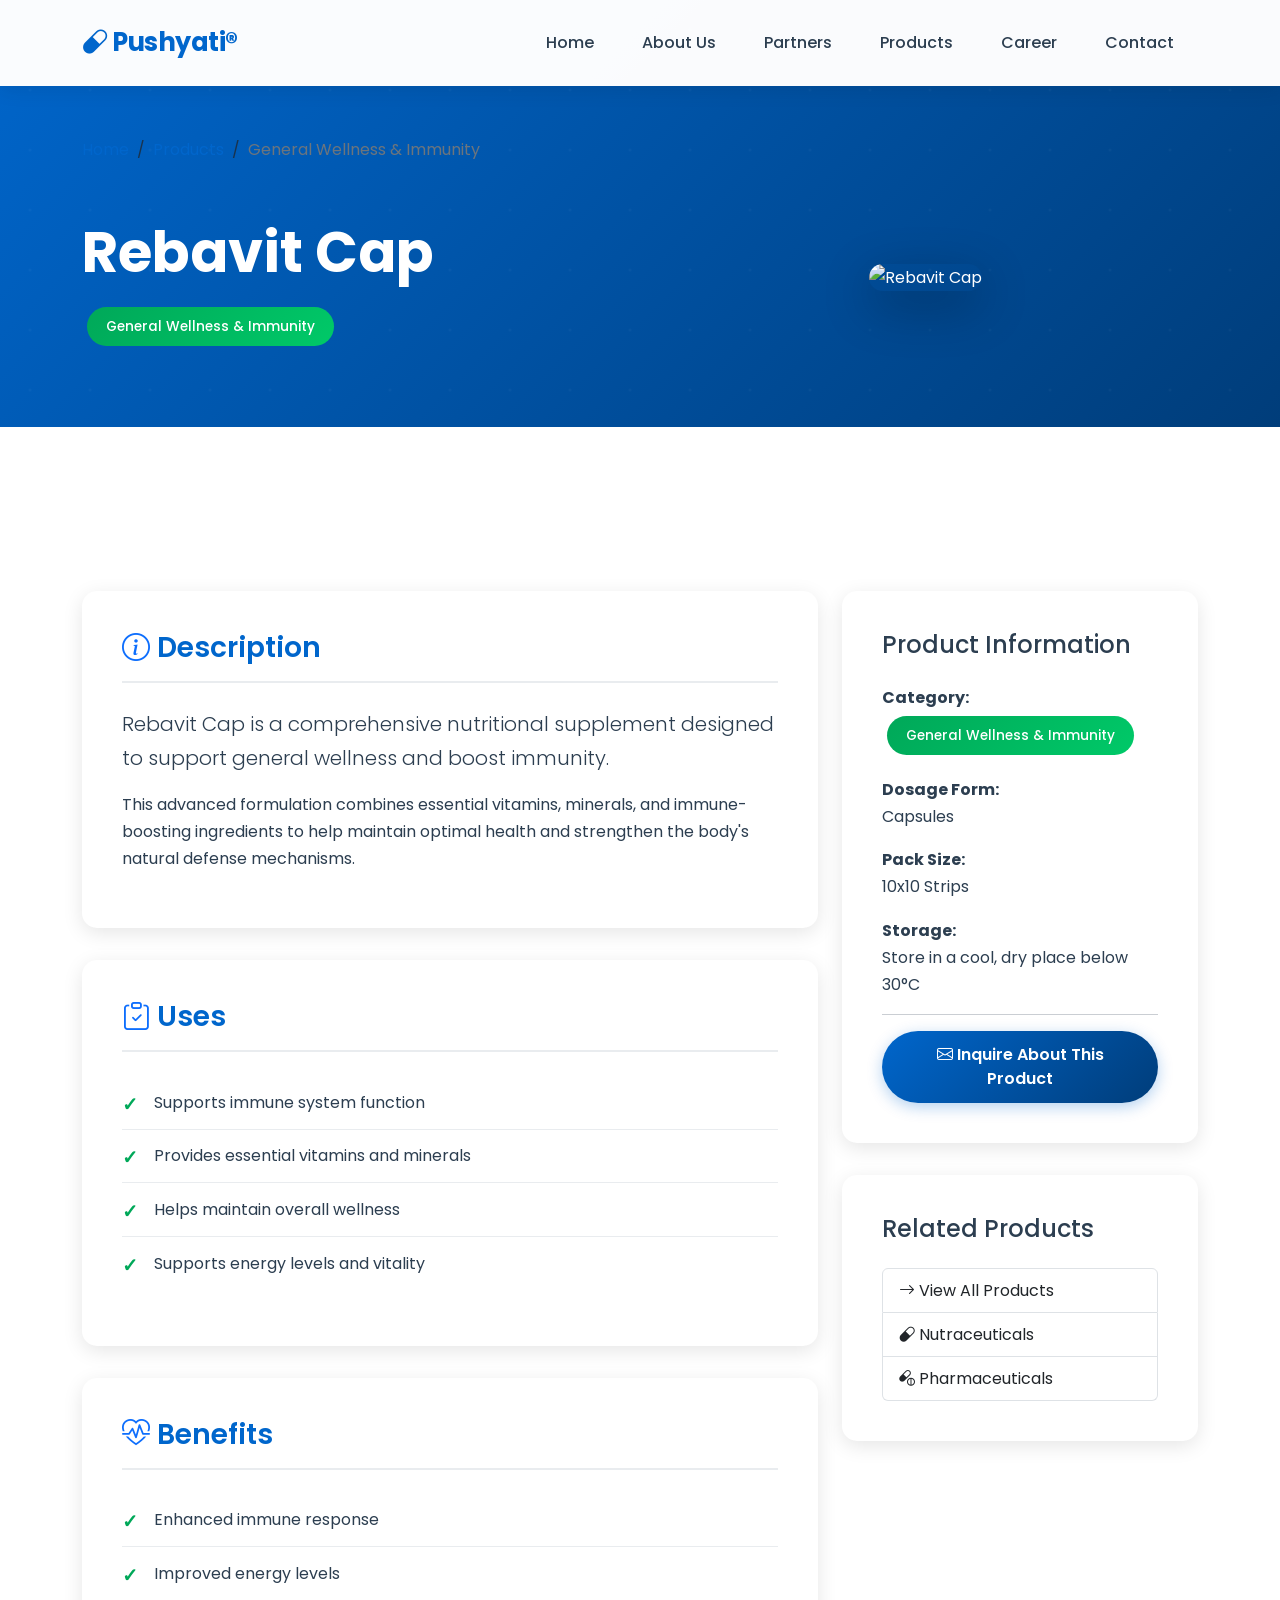
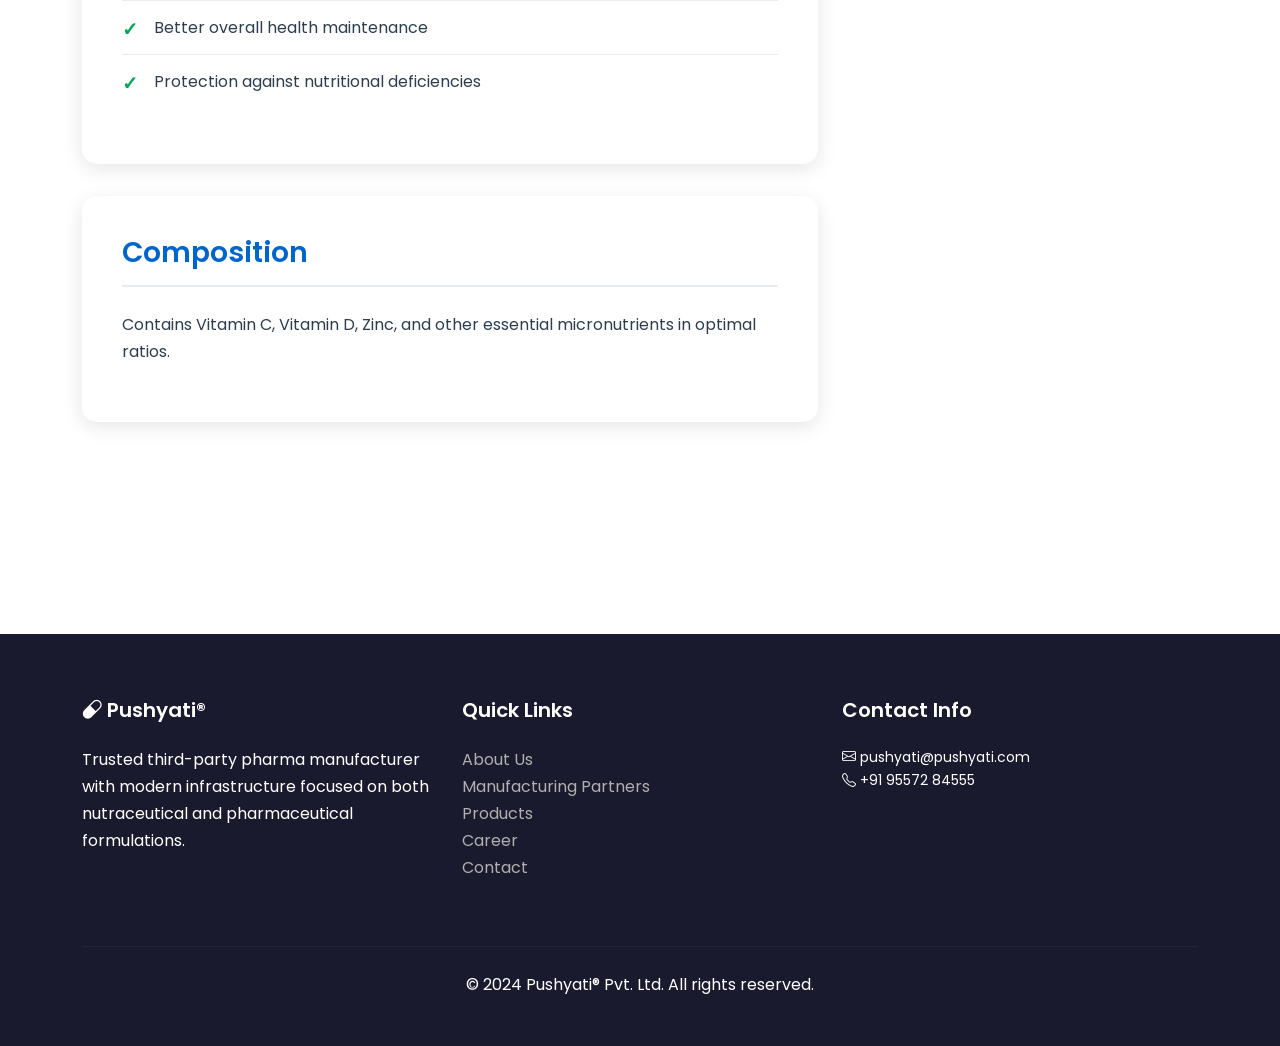
==== product-detail.html @ d6b545f3 "Initial commit: Pushyati pharmaceutical website with preloader, hero section, and all pages" ====
<!DOCTYPE html>
<html lang="en">
<head>
    <meta charset="UTF-8">
    <meta name="viewport" content="width=device-width, initial-scale=1.0">
    <title>Product Details - Pushyati®</title>
    
    <link href="https://cdn.jsdelivr.net/npm/bootstrap@5.3.2/dist/css/bootstrap.min.css" rel="stylesheet">
    <link rel="stylesheet" href="https://cdn.jsdelivr.net/npm/bootstrap-icons@1.11.1/font/bootstrap-icons.css">
    <link href="https://fonts.googleapis.com/css2?family=Poppins:wght@300;400;500;600;700&display=swap" rel="stylesheet">
    <link rel="stylesheet" href="css/style.css">
</head>
<body>
    <!-- Navigation -->
    <nav class="navbar navbar-expand-lg navbar-light fixed-top">
        <div class="container">
            <a class="navbar-brand" href="index.html">
                <i class="bi bi-capsule"></i> Pushyati®
            </a>
            <button class="navbar-toggler" type="button" data-bs-toggle="collapse" data-bs-target="#navbarNav">
                <span class="navbar-toggler-icon"></span>
            </button>
            <div class="collapse navbar-collapse" id="navbarNav">
                <ul class="navbar-nav ms-auto">
                    <li class="nav-item">
                        <a class="nav-link" href="index.html">Home</a>
                    </li>
                    <li class="nav-item">
                        <a class="nav-link" href="about.html">About Us</a>
                    </li>
                    <li class="nav-item">
                        <a class="nav-link" href="partners.html">Partners</a>
                    </li>
                    <li class="nav-item">
                        <a class="nav-link" href="products.html">Products</a>
                    </li>
                    <li class="nav-item">
                        <a class="nav-link" href="career.html">Career</a>
                    </li>
                    <li class="nav-item">
                        <a class="nav-link" href="contact.html">Contact</a>
                    </li>
                </ul>
            </div>
        </div>
    </nav>

    <!-- Product Detail Hero -->
    <div class="product-detail-hero" style="background: linear-gradient(135deg, #0066cc, #003d7a);">
        <div style="position: absolute; top: 0; right: 0; width: 40%; height: 100%; background-image: url('https://via.placeholder.com/600x800/0066cc/ffffff?text=Product'); background-size: cover; background-position: center; opacity: 0.2; z-index: 1;"></div>
        <div class="container" style="position: relative; z-index: 2;">
            <nav aria-label="breadcrumb" class="breadcrumb-custom mb-4">
                <ol class="breadcrumb">
                    <li class="breadcrumb-item"><a href="index.html">Home</a></li>
                    <li class="breadcrumb-item"><a href="products.html">Products</a></li>
                    <li class="breadcrumb-item active" id="breadcrumb-category">Product</li>
                </ol>
            </nav>
            <div class="row align-items-center">
                <div class="col-lg-6">
                    <h1 class="display-4 fw-bold mb-3" id="product-name">Product Name</h1>
                    <p class="lead" id="product-category-badge"></p>
                </div>
                <div class="col-lg-6 text-center">
                    <img id="product-main-image" src="https://images.unsplash.com/photo-1584308666744-24d5c474f2ae?w=600&h=400&fit=crop" alt="Product" class="product-detail-image">
                </div>
            </div>
        </div>
    </div>

    <!-- Product Details -->
    <section class="section">
        <div class="container">
            <div class="row">
                <div class="col-lg-8">
                    <!-- Description -->
                    <div class="detail-section">
                        <h3><i class="bi bi-info-circle text-primary"></i> Description</h3>
                        <p id="product-description" class="lead"></p>
                        <p id="product-description-detail"></p>
                    </div>
                    
                    <!-- Uses -->
                    <div class="detail-section">
                        <h3><i class="bi bi-clipboard-check text-primary"></i> Uses</h3>
                        <ul id="product-uses"></ul>
                    </div>
                    
                    <!-- Benefits -->
                    <div class="detail-section">
                        <h3><i class="bi bi-heart-pulse text-primary"></i> Benefits</h3>
                        <ul id="product-benefits"></ul>
                    </div>
                    
                    <!-- Composition -->
                    <div class="detail-section">
                        <h3><i class="bi bi-flask text-primary"></i> Composition</h3>
                        <p id="product-composition"></p>
                    </div>
                </div>
                
                <div class="col-lg-4">
                    <!-- Product Info Card -->
                    <div class="detail-section">
                        <h4 class="mb-4">Product Information</h4>
                        <div class="mb-3">
                            <strong>Category:</strong><br>
                            <span id="product-category-info" class="badge-custom"></span>
                        </div>
                        <div class="mb-3">
                            <strong>Dosage Form:</strong><br>
                            <span id="product-dosage"></span>
                        </div>
                        <div class="mb-3">
                            <strong>Pack Size:</strong><br>
                            <span id="product-pack"></span>
                        </div>
                        <div class="mb-3">
                            <strong>Storage:</strong><br>
                            <span id="product-storage"></span>
                        </div>
                        <hr>
                        <div class="text-center">
                            <a href="contact.html" class="btn btn-primary w-100">
                                <i class="bi bi-envelope"></i> Inquire About This Product
                            </a>
                        </div>
                    </div>
                    
                    <!-- Related Products -->
                    <div class="detail-section">
                        <h4 class="mb-4">Related Products</h4>
                        <div class="list-group">
                            <a href="products.html" class="list-group-item list-group-item-action">
                                <i class="bi bi-arrow-right"></i> View All Products
                            </a>
                            <a href="products.html?category=nutraceuticals" class="list-group-item list-group-item-action">
                                <i class="bi bi-capsule"></i> Nutraceuticals
                            </a>
                            <a href="products.html?category=pharmaceuticals" class="list-group-item list-group-item-action">
                                <i class="bi bi-capsule-pill"></i> Pharmaceuticals
                            </a>
                        </div>
                    </div>
                </div>
            </div>
        </div>
    </section>

    <!-- Footer -->
    <footer class="footer">
        <div class="container">
            <div class="row">
                <div class="col-md-4 mb-4">
                    <h5><i class="bi bi-capsule"></i> Pushyati®</h5>
                    <p>Trusted third-party pharma manufacturer with modern infrastructure focused on both nutraceutical and pharmaceutical formulations.</p>
                </div>
                <div class="col-md-4 mb-4">
                    <h5>Quick Links</h5>
                    <ul class="list-unstyled">
                        <li><a href="about.html">About Us</a></li>
                        <li><a href="partners.html">Manufacturing Partners</a></li>
                        <li><a href="products.html">Products</a></li>
                        <li><a href="career.html">Career</a></li>
                        <li><a href="contact.html">Contact</a></li>
                    </ul>
                </div>
                <div class="col-md-4 mb-4">
                    <h5>Contact Info</h5>
                    <p class="small">
                        <i class="bi bi-envelope"></i> pushyati@pushyati.com<br>
                        <i class="bi bi-telephone"></i> +91 95572 84555
                    </p>
                </div>
            </div>
            <hr class="my-4" style="border-color: #444;">
            <div class="row">
                <div class="col-12 text-center">
                    <p>&copy; 2024 Pushyati® Pvt. Ltd. All rights reserved.</p>
                </div>
            </div>
        </div>
    </footer>

    <script src="https://cdn.jsdelivr.net/npm/bootstrap@5.3.2/dist/js/bootstrap.bundle.min.js"></script>
    <script>
        // Product database
        const products = {
            'rebavit-cap': {
                name: 'Rebavit Cap',
                category: 'General Wellness & Immunity',
                image: 'https://images.unsplash.com/photo-1584308666744-24d5c474f2ae?w=600&h=400&fit=crop',
                description: 'Rebavit Cap is a comprehensive nutritional supplement designed to support general wellness and boost immunity.',
                descriptionDetail: 'This advanced formulation combines essential vitamins, minerals, and immune-boosting ingredients to help maintain optimal health and strengthen the body\'s natural defense mechanisms.',
                uses: [
                    'Supports immune system function',
                    'Provides essential vitamins and minerals',
                    'Helps maintain overall wellness',
                    'Supports energy levels and vitality'
                ],
                benefits: [
                    'Enhanced immune response',
                    'Improved energy levels',
                    'Better overall health maintenance',
                    'Protection against nutritional deficiencies'
                ],
                composition: 'Contains Vitamin C, Vitamin D, Zinc, and other essential micronutrients in optimal ratios.',
                dosage: 'Capsules',
                pack: '10x10 Strips',
                storage: 'Store in a cool, dry place below 30°C'
            },
            'rebavit-syp': {
                name: 'Rebavit Syp',
                category: 'General Wellness & Immunity / Pediatric Nutrition',
                image: 'https://images.unsplash.com/photo-1550572017-edd951b55104?w=600&h=400&fit=crop',
                description: 'Rebavit Syp is a liquid formulation designed for enhanced immunity and overall wellness support, suitable for both adults and children.',
                descriptionDetail: 'This palatable syrup formulation provides essential nutrients in an easy-to-consume liquid form, making it ideal for pediatric use and adults who prefer liquid supplements.',
                uses: [
                    'Pediatric nutritional support',
                    'General wellness maintenance',
                    'Immune system enhancement',
                    'Growth and development support in children'
                ],
                benefits: [
                    'Easy administration for children',
                    'Rapid absorption',
                    'Comprehensive nutritional support',
                    'Pleasant taste for better compliance'
                ],
                composition: 'Contains essential vitamins, minerals, and immune-supporting nutrients in liquid form.',
                dosage: 'Syrup',
                pack: '100ml / 200ml',
                storage: 'Store in a cool, dry place. Refrigerate after opening.'
            },
            'calciblis': {
                name: 'Calciblis',
                category: 'Bone & Joint Health',
                image: 'https://images.unsplash.com/photo-1576091160550-2173dba999ef?w=600&h=400&fit=crop',
                description: 'Calciblis is a specialized formulation designed to promote bone strength and joint health with essential calcium and minerals.',
                descriptionDetail: 'This comprehensive bone health supplement provides optimal levels of calcium, vitamin D, and other essential minerals necessary for maintaining strong bones and healthy joints.',
                uses: [
                    'Bone health maintenance',
                    'Osteoporosis prevention and management',
                    'Joint health support',
                    'Calcium and mineral supplementation'
                ],
                benefits: [
                    'Improved bone density',
                    'Enhanced calcium absorption',
                    'Joint mobility support',
                    'Reduced risk of fractures'
                ],
                composition: 'Contains Calcium Carbonate, Vitamin D3, Magnesium, and other bone-supporting minerals.',
                dosage: 'Tablets',
                pack: '10x10 Strips',
                storage: 'Store in a cool, dry place below 30°C'
            },
            'ostoreph': {
                name: 'Ostoreph',
                category: 'Bone & Joint Health',
                image: 'https://images.unsplash.com/photo-1587854692152-cbe660dbde88?w=600&h=400&fit=crop',
                description: 'Ostoreph is an advanced formula for bone density and joint mobility support.',
                descriptionDetail: 'This premium formulation combines scientifically proven ingredients to support bone health and maintain joint flexibility and mobility.',
                uses: [
                    'Bone density improvement',
                    'Joint mobility enhancement',
                    'Arthritis support',
                    'Post-fracture recovery'
                ],
                benefits: [
                    'Enhanced bone strength',
                    'Improved joint flexibility',
                    'Reduced joint discomfort',
                    'Better mobility and function'
                ],
                composition: 'Contains Calcium, Vitamin D3, Glucosamine, and Chondroitin in optimal ratios.',
                dosage: 'Tablets',
                pack: '10x10 Strips',
                storage: 'Store in a cool, dry place below 30°C'
            },
            'livoreph-xt-nutra': {
                name: 'Livoreph XT',
                category: 'Digestive & Liver Health',
                image: 'https://images.unsplash.com/photo-1559757148-5c350d0d3c56?w=600&h=400&fit=crop',
                description: 'Livoreph XT supports liver function and digestive health with natural ingredients.',
                descriptionDetail: 'This specialized formulation combines hepatoprotective and digestive support ingredients to maintain optimal liver and digestive system function.',
                uses: [
                    'Liver function support',
                    'Digestive health maintenance',
                    'Hepatoprotection',
                    'Digestive enzyme support'
                ],
                benefits: [
                    'Improved liver function',
                    'Better digestion',
                    'Reduced digestive discomfort',
                    'Enhanced nutrient absorption'
                ],
                composition: 'Contains natural liver-supporting ingredients and digestive enzymes.',
                dosage: 'Tablets / Syrup',
                pack: '10x10 Strips / 100ml',
                storage: 'Store in a cool, dry place below 30°C'
            },
            'pusabam-q10': {
                name: 'Pusabam Q10',
                category: 'Women\'s Wellness',
                image: 'https://images.unsplash.com/photo-1559757148-5c350d0d3c56?w=600&h=400&fit=crop',
                description: 'Pusabam Q10 is a Coenzyme Q10 formulation for women\'s health and wellness.',
                descriptionDetail: 'This specialized supplement provides Coenzyme Q10, an essential nutrient that supports cellular energy production and overall wellness in women.',
                uses: [
                    'Women\'s health support',
                    'Energy enhancement',
                    'Cardiovascular health',
                    'Antioxidant support'
                ],
                benefits: [
                    'Improved energy levels',
                    'Enhanced cellular function',
                    'Cardiovascular support',
                    'Antioxidant protection'
                ],
                composition: 'Contains Coenzyme Q10 (Ubiquinone) in optimal dosage.',
                dosage: 'Capsules',
                pack: '10x10 Strips',
                storage: 'Store in a cool, dry place below 25°C'
            },
            'feronent-ls': {
                name: 'Feronent LS',
                category: 'Women\'s Wellness',
                image: 'https://images.unsplash.com/photo-1584308666744-24d5c474f2ae?w=600&h=400&fit=crop',
                description: 'Feronent LS is a specialized formula for women\'s nutritional needs and wellness.',
                descriptionDetail: 'This comprehensive formulation addresses the unique nutritional requirements of women, supporting overall health and wellness.',
                uses: [
                    'Women\'s nutritional support',
                    'Iron supplementation',
                    'General wellness',
                    'Hormonal balance support'
                ],
                benefits: [
                    'Improved iron levels',
                    'Enhanced energy',
                    'Better overall health',
                    'Hormonal balance support'
                ],
                composition: 'Contains Iron, Folic Acid, Vitamin B12, and other essential nutrients.',
                dosage: 'Tablets',
                pack: '10x10 Strips',
                storage: 'Store in a cool, dry place below 30°C'
            },
            'pusabam-q10-men': {
                name: 'Pusabam Q10',
                category: 'Men\'s Wellness',
                image: 'https://images.unsplash.com/photo-1550572017-edd951b55104?w=600&h=400&fit=crop',
                description: 'Pusabam Q10 for men\'s health, energy, and vitality support.',
                descriptionDetail: 'This specialized Coenzyme Q10 formulation is designed to support men\'s health, enhance energy levels, and promote overall vitality.',
                uses: [
                    'Men\'s health support',
                    'Energy enhancement',
                    'Cardiovascular health',
                    'Physical performance support'
                ],
                benefits: [
                    'Increased energy levels',
                    'Improved cardiovascular function',
                    'Enhanced physical performance',
                    'Better overall vitality'
                ],
                composition: 'Contains Coenzyme Q10 (Ubiquinone) in optimal dosage for men.',
                dosage: 'Capsules',
                pack: '10x10 Strips',
                storage: 'Store in a cool, dry place below 25°C'
            },
            'rebavit-syp-ped': {
                name: 'Rebavit Syp',
                category: 'Pediatric Nutrition',
                image: 'https://images.unsplash.com/photo-1576091160399-112ba8d25d1f?w=600&h=400&fit=crop',
                description: 'Specially formulated for children\'s nutritional needs and growth support.',
                descriptionDetail: 'This pediatric formulation provides essential nutrients in a child-friendly liquid form, supporting healthy growth and development.',
                uses: [
                    'Pediatric nutritional support',
                    'Growth and development',
                    'Immune system support in children',
                    'Nutritional deficiency prevention'
                ],
                benefits: [
                    'Supports healthy growth',
                    'Enhanced immune function',
                    'Better nutritional status',
                    'Pleasant taste for children'
                ],
                composition: 'Contains essential vitamins, minerals, and nutrients in pediatric-appropriate dosages.',
                dosage: 'Syrup',
                pack: '100ml / 200ml',
                storage: 'Store in a cool, dry place. Refrigerate after opening.'
            },
            'livoreph-s': {
                name: 'Livoreph S',
                category: 'Gastro',
                image: 'https://images.unsplash.com/photo-1559757148-5c350d0d3c56?w=600&h=400&fit=crop',
                description: 'Livoreph S provides liver support and digestive health management.',
                descriptionDetail: 'This pharmaceutical formulation is designed to support liver function and maintain digestive health through proven active ingredients.',
                uses: [
                    'Liver function support',
                    'Digestive health management',
                    'Hepatoprotection',
                    'Digestive disorder treatment'
                ],
                benefits: [
                    'Improved liver function',
                    'Better digestive health',
                    'Reduced liver stress',
                    'Enhanced digestive comfort'
                ],
                composition: 'Contains hepatoprotective and digestive support active ingredients.',
                dosage: 'Tablets',
                pack: '10x10 Strips',
                storage: 'Store in a cool, dry place below 30°C'
            },
            'livoreph-xt': {
                name: 'Livoreph XT',
                category: 'Gastro',
                image: 'https://images.unsplash.com/photo-1584308666744-24d5c474f2ae?w=600&h=400&fit=crop',
                description: 'Advanced liver and digestive system support.',
                descriptionDetail: 'This advanced formulation provides comprehensive support for liver function and digestive system health.',
                uses: [
                    'Advanced liver support',
                    'Digestive system health',
                    'Hepatoprotection',
                    'Digestive enzyme support'
                ],
                benefits: [
                    'Enhanced liver function',
                    'Improved digestion',
                    'Better nutrient absorption',
                    'Reduced digestive discomfort'
                ],
                composition: 'Contains advanced hepatoprotective and digestive support compounds.',
                dosage: 'Tablets / Syrup',
                pack: '10x10 Strips / 100ml',
                storage: 'Store in a cool, dry place below 30°C'
            },
            'rebezod-d': {
                name: 'Rebezod D',
                category: 'Gastro',
                image: 'https://images.unsplash.com/photo-1550572017-edd951b55104?w=600&h=400&fit=crop',
                description: 'Gastrointestinal health and acid management.',
                descriptionDetail: 'This formulation helps manage gastrointestinal health and control acid-related issues.',
                uses: [
                    'Acid reflux management',
                    'Gastric ulcer treatment',
                    'Gastrointestinal health',
                    'Acid control'
                ],
                benefits: [
                    'Reduced acid reflux',
                    'Better gastric health',
                    'Improved digestion',
                    'Reduced gastric discomfort'
                ],
                composition: 'Contains acid-reducing and gastrointestinal support active ingredients.',
                dosage: 'Tablets',
                pack: '10x10 Strips',
                storage: 'Store in a cool, dry place below 30°C'
            },
            'tudopan-dsr': {
                name: 'Tudopan DSR',
                category: 'Gastro',
                image: 'https://images.unsplash.com/photo-1576091160550-2173dba999ef?w=600&h=400&fit=crop',
                description: 'Delayed-release formulation for gastric protection.',
                descriptionDetail: 'This delayed-release formulation provides targeted gastric protection and acid management.',
                uses: [
                    'Gastric protection',
                    'Acid-related disorders',
                    'Gastric ulcer treatment',
                    'GERD management'
                ],
                benefits: [
                    'Targeted gastric protection',
                    'Sustained release action',
                    'Reduced gastric irritation',
                    'Better acid control'
                ],
                composition: 'Contains delayed-release gastric protective active ingredients.',
                dosage: 'Tablets (Delayed Release)',
                pack: '10x10 Strips',
                storage: 'Store in a cool, dry place below 30°C'
            },
            'rebezod-ls': {
                name: 'Rebezod LS',
                category: 'Gastro',
                image: 'https://images.unsplash.com/photo-1587854692152-cbe660dbde88?w=600&h=400&fit=crop',
                description: 'Gastrointestinal comfort and digestive support.',
                descriptionDetail: 'This formulation provides comprehensive gastrointestinal comfort and digestive system support.',
                uses: [
                    'Digestive comfort',
                    'Gastrointestinal support',
                    'Digestive disorder management',
                    'Gut health maintenance'
                ],
                benefits: [
                    'Improved digestive comfort',
                    'Better gut health',
                    'Reduced digestive issues',
                    'Enhanced nutrient absorption'
                ],
                composition: 'Contains gastrointestinal support and digestive aid compounds.',
                dosage: 'Tablets',
                pack: '10x10 Strips',
                storage: 'Store in a cool, dry place below 30°C'
            },
            'puwarbit': {
                name: 'Puwarbit',
                category: 'Gastro',
                image: 'https://images.unsplash.com/photo-1559757148-5c350d0d3c56?w=600&h=400&fit=crop',
                description: 'Digestive enzyme and gut health support.',
                descriptionDetail: 'This formulation provides digestive enzymes and supports overall gut health.',
                uses: [
                    'Digestive enzyme support',
                    'Gut health maintenance',
                    'Digestive aid',
                    'Enzyme deficiency management'
                ],
                benefits: [
                    'Improved digestion',
                    'Better nutrient absorption',
                    'Reduced digestive discomfort',
                    'Enhanced gut health'
                ],
                composition: 'Contains digestive enzymes and gut-supporting ingredients.',
                dosage: 'Tablets',
                pack: '10x10 Strips',
                storage: 'Store in a cool, dry place below 30°C'
            },
            'lanoson': {
                name: 'Lanoson',
                category: 'Gastro',
                image: 'https://images.unsplash.com/photo-1584308666744-24d5c474f2ae?w=600&h=400&fit=crop',
                description: 'Liver function support and hepatoprotection.',
                descriptionDetail: 'This specialized formulation supports liver function and provides hepatoprotective benefits.',
                uses: [
                    'Liver function support',
                    'Hepatoprotection',
                    'Liver health maintenance',
                    'Liver disorder management'
                ],
                benefits: [
                    'Improved liver function',
                    'Liver protection',
                    'Enhanced liver health',
                    'Reduced liver stress'
                ],
                composition: 'Contains hepatoprotective active ingredients.',
                dosage: 'Tablets / Syrup',
                pack: '10x10 Strips / 100ml',
                storage: 'Store in a cool, dry place below 30°C'
            },
            'ostoreph-pharma': {
                name: 'Ostoreph',
                category: 'Ortho',
                image: 'https://images.unsplash.com/photo-1576091160550-2173dba999ef?w=600&h=400&fit=crop',
                description: 'Bone health and orthopedic support.',
                descriptionDetail: 'This pharmaceutical formulation supports bone health and provides orthopedic benefits.',
                uses: [
                    'Bone health support',
                    'Orthopedic conditions',
                    'Osteoporosis management',
                    'Bone strength improvement'
                ],
                benefits: [
                    'Improved bone density',
                    'Enhanced bone strength',
                    'Better orthopedic health',
                    'Reduced fracture risk'
                ],
                composition: 'Contains bone-supporting active pharmaceutical ingredients.',
                dosage: 'Tablets',
                pack: '10x10 Strips',
                storage: 'Store in a cool, dry place below 30°C'
            },
            'calciblis-pharma': {
                name: 'Calciblis',
                category: 'Ortho',
                image: 'https://images.unsplash.com/photo-1587854692152-cbe660dbde88?w=600&h=400&fit=crop',
                description: 'Calcium and bone strength support.',
                descriptionDetail: 'This formulation provides essential calcium and supports bone strength.',
                uses: [
                    'Calcium supplementation',
                    'Bone strength support',
                    'Osteoporosis prevention',
                    'Bone health maintenance'
                ],
                benefits: [
                    'Improved calcium levels',
                    'Enhanced bone strength',
                    'Better bone health',
                    'Reduced bone loss'
                ],
                composition: 'Contains Calcium and bone-supporting active ingredients.',
                dosage: 'Tablets',
                pack: '10x10 Strips',
                storage: 'Store in a cool, dry place below 30°C'
            },
            'montireph-lc': {
                name: 'Montireph LC',
                category: 'Respiratory & Pulmonology',
                image: 'https://images.unsplash.com/photo-1559757148-5c350d0d3c56?w=600&h=400&fit=crop',
                description: 'Respiratory health and lung function support.',
                descriptionDetail: 'This formulation supports respiratory health and maintains optimal lung function.',
                uses: [
                    'Respiratory health support',
                    'Lung function maintenance',
                    'Asthma management',
                    'Respiratory disorder treatment'
                ],
                benefits: [
                    'Improved breathing',
                    'Better lung function',
                    'Reduced respiratory symptoms',
                    'Enhanced respiratory health'
                ],
                composition: 'Contains respiratory support active ingredients.',
                dosage: 'Tablets / Syrup',
                pack: '10x10 Strips / 100ml',
                storage: 'Store in a cool, dry place below 30°C'
            },
            'montireph-lc-jr': {
                name: 'Montireph LC Jr',
                category: 'Respiratory & Pulmonology',
                image: 'https://images.unsplash.com/photo-1584308666744-24d5c474f2ae?w=600&h=400&fit=crop',
                description: 'Pediatric respiratory health support.',
                descriptionDetail: 'This pediatric formulation supports respiratory health in children.',
                uses: [
                    'Pediatric respiratory support',
                    'Childhood asthma management',
                    'Respiratory health in children',
                    'Pediatric lung function support'
                ],
                benefits: [
                    'Improved breathing in children',
                    'Better respiratory health',
                    'Reduced respiratory symptoms',
                    'Child-friendly formulation'
                ],
                composition: 'Contains pediatric-appropriate respiratory support ingredients.',
                dosage: 'Syrup',
                pack: '100ml / 200ml',
                storage: 'Store in a cool, dry place. Refrigerate after opening.'
            },
            'pusalo-bm': {
                name: 'Pusalo BM',
                category: 'Respiratory & Pulmonology',
                image: 'https://images.unsplash.com/photo-1550572017-edd951b55104?w=600&h=400&fit=crop',
                description: 'Bronchial management and respiratory relief.',
                descriptionDetail: 'This formulation provides effective bronchial management and respiratory symptom relief.',
                uses: [
                    'Bronchial management',
                    'Respiratory symptom relief',
                    'Bronchitis treatment',
                    'Respiratory comfort'
                ],
                benefits: [
                    'Improved bronchial function',
                    'Reduced respiratory symptoms',
                    'Better breathing comfort',
                    'Enhanced respiratory relief'
                ],
                composition: 'Contains bronchial support and respiratory relief active ingredients.',
                dosage: 'Tablets / Syrup',
                pack: '10x10 Strips / 100ml',
                storage: 'Store in a cool, dry place below 30°C'
            },
            'tudokof-dx': {
                name: 'Tudokof DX',
                category: 'Respiratory & Pulmonology',
                image: 'https://images.unsplash.com/photo-1576091160550-2173dba999ef?w=600&h=400&fit=crop',
                description: 'Cough and respiratory symptom management.',
                descriptionDetail: 'This formulation effectively manages cough and other respiratory symptoms.',
                uses: [
                    'Cough management',
                    'Respiratory symptom relief',
                    'Cough suppression',
                    'Respiratory comfort'
                ],
                benefits: [
                    'Effective cough relief',
                    'Reduced respiratory symptoms',
                    'Better breathing comfort',
                    'Improved respiratory function'
                ],
                composition: 'Contains cough suppressant and respiratory support active ingredients.',
                dosage: 'Tablets / Syrup',
                pack: '10x10 Strips / 100ml',
                storage: 'Store in a cool, dry place below 30°C'
            },
            'tudokof-ls': {
                name: 'Tudokof LS',
                category: 'Respiratory & Pulmonology',
                image: 'https://images.unsplash.com/photo-1587854692152-cbe660dbde88?w=600&h=400&fit=crop',
                description: 'Long-acting cough and respiratory support.',
                descriptionDetail: 'This long-acting formulation provides sustained cough relief and respiratory support.',
                uses: [
                    'Long-acting cough relief',
                    'Sustained respiratory support',
                    'Extended cough management',
                    'Prolonged respiratory comfort'
                ],
                benefits: [
                    'Long-lasting cough relief',
                    'Sustained respiratory support',
                    'Reduced dosing frequency',
                    'Better patient compliance'
                ],
                composition: 'Contains long-acting cough suppressant and respiratory support compounds.',
                dosage: 'Tablets (Sustained Release)',
                pack: '10x10 Strips',
                storage: 'Store in a cool, dry place below 30°C'
            },
            'obioreph-ms': {
                name: 'Obioreph MS',
                category: 'Antibiotics',
                image: 'https://images.unsplash.com/photo-1559757148-5c350d0d3c56?w=600&h=400&fit=crop',
                description: 'Broad-spectrum antibiotic for bacterial infections.',
                descriptionDetail: 'This broad-spectrum antibiotic is effective against a wide range of bacterial infections.',
                uses: [
                    'Bacterial infection treatment',
                    'Broad-spectrum antibiotic therapy',
                    'Infection management',
                    'Antibacterial treatment'
                ],
                benefits: [
                    'Effective against multiple bacteria',
                    'Rapid infection control',
                    'Comprehensive antibacterial action',
                    'Reliable treatment option'
                ],
                composition: 'Contains broad-spectrum antibiotic active ingredient.',
                dosage: 'Tablets / Capsules',
                pack: '10x10 Strips',
                storage: 'Store in a cool, dry place below 30°C'
            },
            'obioreph-oz': {
                name: 'Obioreph OZ',
                category: 'Antibiotics',
                image: 'https://images.unsplash.com/photo-1584308666744-24d5c474f2ae?w=600&h=400&fit=crop',
                description: 'Combination antibiotic for effective treatment.',
                descriptionDetail: 'This combination antibiotic provides enhanced efficacy against resistant bacterial infections.',
                uses: [
                    'Resistant bacterial infection treatment',
                    'Combination antibiotic therapy',
                    'Enhanced infection control',
                    'Complex infection management'
                ],
                benefits: [
                    'Enhanced antibacterial efficacy',
                    'Effective against resistant strains',
                    'Comprehensive infection control',
                    'Reliable treatment outcome'
                ],
                composition: 'Contains combination antibiotic active ingredients.',
                dosage: 'Tablets',
                pack: '10x10 Strips',
                storage: 'Store in a cool, dry place below 30°C'
            },
            'pusaclav-625': {
                name: 'Pusaclav 625',
                category: 'Antibiotics',
                image: 'https://images.unsplash.com/photo-1550572017-edd951b55104?w=600&h=400&fit=crop',
                description: 'Amoxicillin-clavulanate combination therapy.',
                descriptionDetail: 'This combination provides effective treatment for various bacterial infections.',
                uses: [
                    'Bacterial infection treatment',
                    'Amoxicillin-clavulanate therapy',
                    'Respiratory infections',
                    'Skin and soft tissue infections'
                ],
                benefits: [
                    'Effective bacterial treatment',
                    'Broad-spectrum coverage',
                    'Enhanced efficacy with clavulanate',
                    'Reliable infection control'
                ],
                composition: 'Contains Amoxicillin and Clavulanic Acid.',
                dosage: 'Tablets',
                pack: '10x10 Strips',
                storage: 'Store in a cool, dry place below 30°C'
            },
            'pusapod-cv': {
                name: 'Pusapod CV',
                category: 'Antibiotics',
                image: 'https://images.unsplash.com/photo-1576091160550-2173dba999ef?w=600&h=400&fit=crop',
                description: 'Cephalosporin antibiotic for bacterial infections.',
                descriptionDetail: 'This cephalosporin antibiotic provides effective treatment for various bacterial infections.',
                uses: [
                    'Bacterial infection treatment',
                    'Cephalosporin antibiotic therapy',
                    'Respiratory infections',
                    'Urinary tract infections'
                ],
                benefits: [
                    'Effective antibacterial action',
                    'Broad-spectrum coverage',
                    'Reliable infection treatment',
                    'Good safety profile'
                ],
                composition: 'Contains Cephalosporin antibiotic active ingredient.',
                dosage: 'Tablets / Capsules',
                pack: '10x10 Strips',
                storage: 'Store in a cool, dry place below 30°C'
            },
            'pusapod-cv-jr': {
                name: 'Pusapod CV Jr',
                category: 'Antibiotics / Pediatrics',
                image: 'https://images.unsplash.com/photo-1587854692152-cbe660dbde88?w=600&h=400&fit=crop',
                description: 'Pediatric antibiotic formulation.',
                descriptionDetail: 'This pediatric formulation provides safe and effective antibiotic treatment for children.',
                uses: [
                    'Pediatric bacterial infection treatment',
                    'Childhood infection management',
                    'Pediatric antibiotic therapy',
                    'Safe antibiotic treatment for children'
                ],
                benefits: [
                    'Safe for pediatric use',
                    'Effective infection treatment',
                    'Child-friendly formulation',
                    'Reliable pediatric antibiotic'
                ],
                composition: 'Contains pediatric-appropriate antibiotic active ingredient.',
                dosage: 'Syrup',
                pack: '100ml / 200ml',
                storage: 'Store in a cool, dry place. Refrigerate after opening.'
            },
            'pusadol-sp': {
                name: 'Pusadol SP',
                category: 'Pain Management',
                image: 'https://images.unsplash.com/photo-1559757148-5c350d0d3c56?w=600&h=400&fit=crop',
                description: 'Effective pain relief and management.',
                descriptionDetail: 'This formulation provides effective pain relief for various pain conditions.',
                uses: [
                    'Pain relief',
                    'Pain management',
                    'Analgesic therapy',
                    'Pain control'
                ],
                benefits: [
                    'Effective pain relief',
                    'Rapid pain control',
                    'Improved comfort',
                    'Better quality of life'
                ],
                composition: 'Contains analgesic active ingredients.',
                dosage: 'Tablets',
                pack: '10x10 Strips',
                storage: 'Store in a cool, dry place below 30°C'
            },
            'mupizen': {
                name: 'Mupizen',
                category: 'Dermatology',
                image: 'https://images.unsplash.com/photo-1584308666744-24d5c474f2ae?w=600&h=400&fit=crop',
                description: 'Topical treatment for skin conditions.',
                descriptionDetail: 'This topical formulation provides effective treatment for various skin conditions.',
                uses: [
                    'Skin condition treatment',
                    'Topical therapy',
                    'Dermatological treatment',
                    'Skin infection management'
                ],
                benefits: [
                    'Effective skin treatment',
                    'Topical application',
                    'Targeted action',
                    'Improved skin health'
                ],
                composition: 'Contains topical antimicrobial active ingredient.',
                dosage: 'Ointment / Cream',
                pack: '15gm / 30gm',
                storage: 'Store in a cool, dry place below 30°C'
            },
            'femaguterone-d': {
                name: 'Femaguterone D',
                category: 'Gynae',
                image: 'https://images.unsplash.com/photo-1550572017-edd951b55104?w=600&h=400&fit=crop',
                description: 'Women\'s health and gynecological support.',
                descriptionDetail: 'This formulation provides comprehensive support for women\'s health and gynecological conditions.',
                uses: [
                    'Women\'s health support',
                    'Gynecological condition treatment',
                    'Hormonal support',
                    'Women\'s wellness'
                ],
                benefits: [
                    'Improved women\'s health',
                    'Gynecological support',
                    'Hormonal balance',
                    'Better wellness'
                ],
                composition: 'Contains women\'s health and gynecological support active ingredients.',
                dosage: 'Tablets',
                pack: '10x10 Strips',
                storage: 'Store in a cool, dry place below 30°C'
            },
            'pusabtam-q10': {
                name: 'Pusabtam Q10',
                category: 'Gynae',
                image: 'https://images.unsplash.com/photo-1576091160550-2173dba999ef?w=600&h=400&fit=crop',
                description: 'Coenzyme Q10 for women\'s wellness.',
                descriptionDetail: 'This Coenzyme Q10 formulation supports women\'s wellness and overall health.',
                uses: [
                    'Women\'s wellness support',
                    'Energy enhancement',
                    'Cardiovascular health',
                    'Antioxidant support'
                ],
                benefits: [
                    'Improved energy levels',
                    'Enhanced wellness',
                    'Cardiovascular support',
                    'Antioxidant protection'
                ],
                composition: 'Contains Coenzyme Q10 (Ubiquinone) for women.',
                dosage: 'Capsules',
                pack: '10x10 Strips',
                storage: 'Store in a cool, dry place below 25°C'
            },
            'feronext-ls': {
                name: 'Feronext LS',
                category: 'Gynae',
                image: 'https://images.unsplash.com/photo-1587854692152-cbe660dbde88?w=600&h=400&fit=crop',
                description: 'Specialized gynecological health support.',
                descriptionDetail: 'This specialized formulation provides targeted support for gynecological health.',
                uses: [
                    'Gynecological health support',
                    'Women\'s health maintenance',
                    'Hormonal balance',
                    'Gynecological condition management'
                ],
                benefits: [
                    'Improved gynecological health',
                    'Better hormonal balance',
                    'Enhanced women\'s wellness',
                    'Targeted health support'
                ],
                composition: 'Contains specialized gynecological health support ingredients.',
                dosage: 'Tablets',
                pack: '10x10 Strips',
                storage: 'Store in a cool, dry place below 30°C'
            },
            'lanozen': {
                name: 'Lanozen',
                category: 'Pediatrics',
                image: 'https://images.unsplash.com/photo-1559757148-5c350d0d3c56?w=600&h=400&fit=crop',
                description: 'Pediatric liver and digestive support.',
                descriptionDetail: 'This pediatric formulation supports liver function and digestive health in children.',
                uses: [
                    'Pediatric liver support',
                    'Childhood digestive health',
                    'Pediatric hepatoprotection',
                    'Children\'s digestive aid'
                ],
                benefits: [
                    'Improved liver function in children',
                    'Better digestive health',
                    'Safe for pediatric use',
                    'Child-friendly formulation'
                ],
                composition: 'Contains pediatric-appropriate liver and digestive support ingredients.',
                dosage: 'Syrup',
                pack: '100ml / 200ml',
                storage: 'Store in a cool, dry place. Refrigerate after opening.'
            }
        };

        // Get product from URL
        const urlParams = new URLSearchParams(window.location.search);
        const productKey = urlParams.get('product');
        const product = products[productKey] || products['rebavit-cap'];

        // Populate product details
        document.getElementById('product-name').textContent = product.name;
        document.getElementById('product-main-image').src = product.image;
        document.getElementById('product-main-image').alt = product.name;
        document.getElementById('product-category-badge').innerHTML = `<span class="badge-custom">${product.category}</span>`;
        document.getElementById('breadcrumb-category').textContent = product.category;
        document.getElementById('product-description').textContent = product.description;
        document.getElementById('product-description-detail').textContent = product.descriptionDetail;
        document.getElementById('product-category-info').textContent = product.category;
        document.getElementById('product-dosage').textContent = product.dosage;
        document.getElementById('product-pack').textContent = product.pack;
        document.getElementById('product-storage').textContent = product.storage;
        document.getElementById('product-composition').textContent = product.composition;

        // Populate uses
        const usesList = document.getElementById('product-uses');
        product.uses.forEach(use => {
            const li = document.createElement('li');
            li.textContent = use;
            usesList.appendChild(li);
        });

        // Populate benefits
        const benefitsList = document.getElementById('product-benefits');
        product.benefits.forEach(benefit => {
            const li = document.createElement('li');
            li.textContent = benefit;
            benefitsList.appendChild(li);
        });

        // Update page title
        document.title = `${product.name} - Pushyati®`;
    </script>
</body>
</html>
---- css/style.css ----
:root {
    --primary-color: #0066cc;
    --secondary-color: #00a859;
    --accent-color: #ff6b35;
    --dark-color: #1a1a2e;
    --dark-blue: #003d7a;
    --light-bg: #f8f9fa;
    --gray-light: #e9ecef;
    --text-dark: #2c3e50;
    --text-light: #6c757d;
}

* {
    margin: 0;
    padding: 0;
    box-sizing: border-box;
}

body {
    font-family: 'Poppins', 'Segoe UI', Tahoma, Geneva, Verdana, sans-serif;
    color: var(--text-dark);
    line-height: 1.7;
    overflow-x: hidden;
}

body.content-hidden {
    overflow: hidden;
}

body.content-hidden > *:not(.preloader) {
    opacity: 0;
    visibility: hidden;
}

/* Preloader */
.preloader {
    position: fixed;
    inset: 0;
    background: #ffffff;
    display: flex;
    align-items: center;
    justify-content: center;
    z-index: 9999;
    transition: opacity 0.6s ease, visibility 0.6s ease;
}

.preloader-hide {
    opacity: 0;
    visibility: hidden;
    pointer-events: none;
}

.preloader-content {
    text-align: center;
    color: var(--primary-color);
    animation: fadeIn 0.8s ease-out both;
}

.preloader-capsule {
    width: 90px;
    height: 40px;
    border-radius: 999px;
    border: 3px solid var(--primary-color);
    margin: 0 auto 1rem;
    position: relative;
    overflow: hidden;
    box-shadow: 0 10px 30px rgba(0, 102, 204, 0.2);
}

.preloader-capsule::before,
.preloader-capsule::after {
    content: '';
    position: absolute;
    inset: 5px;
    border-radius: 999px;
    border: 2px solid transparent;
    animation: capsuleGlow 2s infinite;
}

.preloader-capsule::before {
    border-left-color: rgba(0, 255, 136, 0.7);
    border-top-color: rgba(0, 255, 136, 0.7);
}

.preloader-capsule::after {
    border-right-color: rgba(0, 102, 204, 0.7);
    border-bottom-color: rgba(0, 102, 204, 0.7);
    animation-delay: 0.4s;
}

.preloader-icon {
    font-size: 1.6rem;
    color: var(--primary-color);
    animation: rotate 2.4s linear infinite;
    display: inline-flex;
    align-items: center;
    justify-content: center;
    width: 100%;
    height: 100%;
}

.preloader-brand {
    font-weight: 700;
    letter-spacing: 1px;
    text-transform: uppercase;
    font-size: 1rem;
    color: var(--primary-color);
}

.preloader-tagline {
    font-size: 0.85rem;
    opacity: 0.7;
    letter-spacing: 0.5px;
    color: var(--text-light);
}

@keyframes capsuleGlow {
    0%, 100% {
        transform: rotate(0deg);
        opacity: 0.4;
    }
    50% {
        transform: rotate(180deg);
        opacity: 1;
    }
}

/* Navigation */
.navbar {
    background: rgba(255, 255, 255, 0.98) !important;
    box-shadow: 0 2px 20px rgba(0,0,0,0.1);
    padding: 1rem 0;
    transition: all 0.3s;
}

.navbar-brand {
    font-weight: 700;
    font-size: 1.6rem;
    color: var(--primary-color) !important;
    letter-spacing: -0.5px;
}

.nav-link {
    font-weight: 500;
    color: var(--text-dark) !important;
    margin: 0 0.5rem;
    transition: all 0.3s;
    position: relative;
    padding: 0.5rem 1rem !important;
}

.nav-link::after {
    content: '';
    position: absolute;
    bottom: 0;
    left: 50%;
    width: 0;
    height: 2px;
    background: var(--primary-color);
    transition: all 0.3s;
    transform: translateX(-50%);
}

.nav-link:hover::after,
.nav-link.active::after {
    width: 80%;
}

.nav-link:hover {
    color: var(--primary-color) !important;
}

/* Hero Section */
.hero-section {
    background: linear-gradient(135deg, var(--dark-blue) 0%, var(--primary-color) 50%, #004499 100%);
    color: white;
    padding: 120px 0 80px;
    position: relative;
    overflow: hidden;
    min-height: 70vh;
    display: flex;
    align-items: center;
}

.hero-section::before {
    content: '';
    position: absolute;
    top: 0;
    left: 0;
    right: 0;
    bottom: 0;
    background: 
        radial-gradient(circle at 20% 50%, rgba(255,255,255,0.1) 0%, transparent 50%),
        radial-gradient(circle at 80% 80%, rgba(0,168,89,0.15) 0%, transparent 50%),
        url('data:image/svg+xml,<svg width="100" height="100" xmlns="http://www.w3.org/2000/svg"><defs><pattern id="grid" width="100" height="100" patternUnits="userSpaceOnUse"><path d="M 100 0 L 0 0 0 100" fill="none" stroke="rgba(255,255,255,0.05)" stroke-width="1"/></pattern></defs><rect width="100" height="100" fill="url(%23grid)"/></svg>');
    opacity: 1;
    z-index: 0;
}

/* Animated Shapes */
.hero-shapes {
    position: absolute;
    width: 100%;
    height: 100%;
    top: 0;
    left: 0;
    z-index: 0;
    overflow: hidden;
}

.shape {
    position: absolute;
    border-radius: 50%;
    background: rgba(255, 255, 255, 0.05);
    animation: float 15s infinite ease-in-out, rotate 20s infinite linear;
}

@keyframes rotate {
    from {
        transform: rotate(0deg);
    }
    to {
        transform: rotate(360deg);
    }
}

.shape-1 {
    width: 300px;
    height: 300px;
    top: -150px;
    right: 10%;
    animation-delay: 0s;
}

.shape-2 {
    width: 200px;
    height: 200px;
    bottom: -100px;
    left: 5%;
    animation-delay: 2s;
}

.shape-3 {
    width: 150px;
    height: 150px;
    top: 50%;
    right: 20%;
    animation-delay: 4s;
}

.shape-4 {
    width: 100px;
    height: 100px;
    bottom: 20%;
    right: 30%;
    animation-delay: 6s;
}

@keyframes float {
    0%, 100% {
        transform: translate(0, 0) rotate(0deg);
    }
    33% {
        transform: translate(30px, -30px) rotate(120deg);
    }
    66% {
        transform: translate(-20px, 20px) rotate(240deg);
    }
}

.hero-content {
    position: relative;
    z-index: 2;
    animation: fadeInUp 1s ease-out;
}

@keyframes fadeInUp {
    from {
        opacity: 0;
        transform: translateY(30px);
    }
    to {
        opacity: 1;
        transform: translateY(0);
    }
}

.hero-badge {
    display: inline-block;
    animation: fadeInUp 0.8s ease-out 0.2s both;
}

.badge-text {
    background: rgba(255, 255, 255, 0.15);
    backdrop-filter: blur(10px);
    padding: 0.6rem 1.5rem;
    border-radius: 50px;
    font-size: 0.9rem;
    font-weight: 500;
    border: 1px solid rgba(255, 255, 255, 0.2);
    display: inline-flex;
    align-items: center;
    gap: 0.5rem;
}

.badge-text i {
    color: #ffd700;
    animation: pulse 2s infinite, rotateStar 3s linear infinite;
}

@keyframes rotateStar {
    from {
        transform: rotate(0deg);
    }
    to {
        transform: rotate(360deg);
    }
}

@keyframes pulse {
    0%, 100% {
        transform: scale(1);
    }
    50% {
        transform: scale(1.2);
    }
}

.hero-title {
    font-size: 2.8rem;
    font-weight: 800;
    margin-bottom: 1rem;
    line-height: 1.1;
    text-shadow: 2px 4px 8px rgba(0,0,0,0.3);
    animation: fadeInUp 0.8s ease-out 0.3s both, slideInLeft 1s ease-out 0.5s both;
}

@keyframes slideInLeft {
    from {
        opacity: 0;
        transform: translateX(-50px);
    }
    to {
        opacity: 1;
        transform: translateX(0);
    }
}

.title-line-1 {
    display: block;
    background: linear-gradient(135deg, #ffffff 0%, #e0f2ff 100%);
    -webkit-background-clip: text;
    -webkit-text-fill-color: transparent;
    background-clip: text;
}

.title-line-2 {
    display: block;
    background: linear-gradient(135deg, #00a859 0%, #00ff88 100%);
    -webkit-background-clip: text;
    -webkit-text-fill-color: transparent;
    background-clip: text;
}

.hero-subtitle {
    font-size: 1rem;
    margin-bottom: 1.5rem;
    opacity: 0.9;
    font-weight: 300;
    line-height: 1.7;
    animation: fadeInUp 0.8s ease-out 0.5s both, fadeIn 1s ease-out 0.7s both;
}

@keyframes fadeIn {
    from { opacity: 0; }
    to { opacity: 0.9; }
}

.hero-certifications {
    display: flex;
    gap: 1rem;
    flex-wrap: wrap;
    margin-bottom: 2rem;
    animation: fadeInUp 1s ease-out 0.8s both;
}

.cert-badge {
    background: rgba(255, 255, 255, 0.15);
    backdrop-filter: blur(10px);
    padding: 0.7rem 1.3rem;
    border-radius: 12px;
    display: flex;
    align-items: center;
    gap: 0.7rem;
    font-weight: 500;
    border: 1px solid rgba(255, 255, 255, 0.2);
    transition: all 0.3s;
    animation: slideInRight 0.8s ease-out 0.7s both, pulseGlow 2s ease-in-out 1.5s infinite;
}

@keyframes slideInRight {
    from {
        opacity: 0;
        transform: translateX(30px);
    }
    to {
        opacity: 1;
        transform: translateX(0);
    }
}

@keyframes pulseGlow {
    0%, 100% {
        box-shadow: 0 0 0 rgba(255, 255, 255, 0);
    }
    50% {
        box-shadow: 0 0 15px rgba(255, 255, 255, 0.3);
    }
}

.cert-badge:hover {
    background: rgba(255, 255, 255, 0.25);
    transform: translateY(-3px);
    box-shadow: 0 5px 20px rgba(0,0,0,0.2);
}

.cert-badge i {
    font-size: 1.3rem;
    color: var(--secondary-color);
}

.hero-buttons {
    display: flex;
    gap: 1rem;
    flex-wrap: wrap;
    animation: fadeInUp 1s ease-out 1s both;
}

.btn-hero-primary {
    background: white;
    color: var(--primary-color);
    padding: 0.9rem 2.2rem;
    border-radius: 50px;
    font-weight: 600;
    font-size: 1rem;
    border: none;
    display: inline-flex;
    align-items: center;
    gap: 0.7rem;
    transition: all 0.3s;
    box-shadow: 0 5px 20px rgba(0,0,0,0.2);
    text-decoration: none;
    animation: slideInUp 0.8s ease-out 0.9s both, buttonPulse 2s ease-in-out 1.5s infinite;
    position: relative;
    overflow: hidden;
}

.btn-hero-primary::before {
    content: '';
    position: absolute;
    top: 50%;
    left: 50%;
    width: 0;
    height: 0;
    border-radius: 50%;
    background: rgba(0, 102, 204, 0.1);
    transform: translate(-50%, -50%);
    transition: width 0.6s, height 0.6s;
}

.btn-hero-primary:hover::before {
    width: 300px;
    height: 300px;
}

@keyframes slideInUp {
    from {
        opacity: 0;
        transform: translateY(30px);
    }
    to {
        opacity: 1;
        transform: translateY(0);
    }
}

@keyframes buttonPulse {
    0%, 100% {
        box-shadow: 0 5px 20px rgba(0,0,0,0.2);
    }
    50% {
        box-shadow: 0 8px 30px rgba(255, 255, 255, 0.4);
    }
}

.btn-hero-primary:hover {
    transform: translateY(-3px);
    box-shadow: 0 8px 30px rgba(0,0,0,0.3);
    color: var(--dark-blue);
}

.btn-hero-primary i:last-child {
    transition: transform 0.3s;
}

.btn-hero-primary:hover i:last-child {
    transform: translateX(5px);
}

.btn-hero-secondary {
    background: transparent;
    color: white;
    padding: 0.9rem 2.2rem;
    border-radius: 50px;
    font-weight: 600;
    font-size: 1rem;
    border: 2px solid rgba(255, 255, 255, 0.5);
    display: inline-flex;
    align-items: center;
    gap: 0.7rem;
    transition: all 0.3s;
    text-decoration: none;
    backdrop-filter: blur(10px);
    animation: slideInUp 0.8s ease-out 1s both;
    position: relative;
    overflow: hidden;
}

.btn-hero-secondary::after {
    content: '';
    position: absolute;
    top: 0;
    left: -100%;
    width: 100%;
    height: 100%;
    background: linear-gradient(90deg, transparent, rgba(255,255,255,0.2), transparent);
    transition: left 0.5s;
}

.btn-hero-secondary:hover::after {
    left: 100%;
}

.btn-hero-secondary:hover {
    background: rgba(255, 255, 255, 0.1);
    border-color: white;
    transform: translateY(-3px);
    color: white;
}

.hero-stats {
    display: flex;
    gap: 2.5rem;
    padding-top: 1.5rem;
    border-top: 1px solid rgba(255, 255, 255, 0.2);
    animation: fadeInUp 0.8s ease-out 1s both, scaleIn 0.6s ease-out 1.2s both;
}

@keyframes scaleIn {
    from {
        opacity: 0;
        transform: scale(0.9);
    }
    to {
        opacity: 1;
        transform: scale(1);
    }
}

.stat-item {
    text-align: left;
}

.stat-number {
    font-size: 2.2rem;
    font-weight: 700;
    background: linear-gradient(135deg, #ffffff 0%, #00a859 100%);
    -webkit-background-clip: text;
    -webkit-text-fill-color: transparent;
    background-clip: text;
    line-height: 1;
    animation: countUp 1s ease-out 1.3s both, bounce 0.6s ease-out 1.5s both;
}

@keyframes countUp {
    from {
        opacity: 0;
        transform: translateY(20px);
    }
    to {
        opacity: 1;
        transform: translateY(0);
    }
}

@keyframes bounce {
    0%, 100% {
        transform: translateY(0);
    }
    50% {
        transform: translateY(-10px);
    }
}

.stat-label {
    font-size: 0.9rem;
    opacity: 0.8;
    margin-top: 0.5rem;
    font-weight: 400;
}

/* Hero Medicine Images Section */
.hero-image-wrapper {
    position: relative;
    z-index: 2;
    animation: fadeInRight 1s ease-out 0.8s both;
    min-height: 500px;
    display: flex;
    align-items: center;
    justify-content: center;
}

@keyframes fadeInRight {
    from {
        opacity: 0;
        transform: translateX(50px);
    }
    to {
        opacity: 1;
        transform: translateX(0);
    }
}

.hero-medicine-container {
    position: relative;
    width: 100%;
    height: 100%;
    min-height: 500px;
}

.medicine-icon {
    position: absolute;
    width: 90px;
    height: 90px;
    border-radius: 20px;
    display: flex;
    align-items: center;
    justify-content: center;
    box-shadow: 0 8px 25px rgba(0, 0, 0, 0.2);
    background: rgba(255, 255, 255, 0.15);
    backdrop-filter: blur(15px);
    border: 2px solid rgba(255, 255, 255, 0.3);
    animation: medicineFloat 6s ease-in-out infinite;
    transition: all 0.3s ease;
}

.medicine-icon i {
    font-size: 2.5rem;
    color: white;
    filter: drop-shadow(0 2px 8px rgba(0, 0, 0, 0.3));
    transition: all 0.3s ease;
}

.medicine-icon:hover {
    transform: translateY(-5px) scale(1.1);
    background: rgba(255, 255, 255, 0.25);
    box-shadow: 0 12px 35px rgba(0, 0, 0, 0.3);
    border-color: rgba(255, 255, 255, 0.5);
}

.medicine-icon:hover i {
    transform: scale(1.2);
    color: var(--secondary-color);
}

.medicine-1 {
    top: 20%;
    left: 15%;
    animation-delay: 0s;
}

.medicine-2 {
    top: 50%;
    right: 15%;
    animation-delay: 1s;
}

.medicine-3 {
    bottom: 20%;
    left: 50%;
    animation: medicineFloatCentered 6s ease-in-out infinite;
    animation-delay: 2s;
}

@keyframes medicineFloat {
    0%, 100% {
        transform: translateY(0) rotate(0deg);
        opacity: 0.85;
    }
    25% {
        transform: translateY(-15px) rotate(3deg);
        opacity: 1;
    }
    50% {
        transform: translateY(-8px) rotate(-2deg);
        opacity: 0.95;
    }
    75% {
        transform: translateY(-18px) rotate(2deg);
        opacity: 1;
    }
}

@keyframes medicineFloatCentered {
    0%, 100% {
        transform: translateX(-50%) translateY(0) rotate(0deg);
        opacity: 0.85;
    }
    25% {
        transform: translateX(-50%) translateY(-15px) rotate(3deg);
        opacity: 1;
    }
    50% {
        transform: translateX(-50%) translateY(-8px) rotate(-2deg);
        opacity: 0.95;
    }
    75% {
        transform: translateX(-50%) translateY(-18px) rotate(2deg);
        opacity: 1;
    }
}

/* Scroll Indicator */
.scroll-indicator {
    position: absolute;
    bottom: 30px;
    left: 50%;
    transform: translateX(-50%);
    z-index: 2;
    animation: fadeInUp 1s ease-out 1.5s both;
}

.mouse {
    width: 30px;
    height: 50px;
    border: 2px solid rgba(255, 255, 255, 0.5);
    border-radius: 20px;
    position: relative;
    margin: 0 auto 10px;
}

.wheel {
    width: 4px;
    height: 10px;
    background: rgba(255, 255, 255, 0.7);
    border-radius: 2px;
    position: absolute;
    top: 10px;
    left: 50%;
    transform: translateX(-50%);
    animation: scroll 2s infinite;
}

@keyframes scroll {
    0% {
        opacity: 1;
        top: 10px;
    }
    100% {
        opacity: 0;
        top: 30px;
    }
}

.arrow {
    display: flex;
    flex-direction: column;
    align-items: center;
    gap: 5px;
}

.arrow span {
    width: 8px;
    height: 8px;
    border-right: 2px solid rgba(255, 255, 255, 0.7);
    border-bottom: 2px solid rgba(255, 255, 255, 0.7);
    transform: rotate(45deg);
    animation: arrowDown 2s infinite;
}

.arrow span:nth-child(2) {
    animation-delay: 0.2s;
}

.arrow span:nth-child(3) {
    animation-delay: 0.4s;
}

@keyframes arrowDown {
    0%, 100% {
        opacity: 0;
        transform: rotate(45deg) translateY(-10px);
    }
    50% {
        opacity: 1;
        transform: rotate(45deg) translateY(0);
    }
}

/* Responsive */
@media (max-width: 768px) {
    .hero-title {
        font-size: 2rem;
    }
    
    .hero-subtitle {
        font-size: 0.9rem;
    }
    
    .hero-stats {
        gap: 1.5rem;
    }
    
    .stat-number {
        font-size: 1.8rem;
    }
    
    .hero-image-wrapper {
        min-height: 400px;
        margin-top: 2rem;
    }
    
    .medicine-icon {
        width: 70px;
        height: 70px;
    }
    
    .medicine-icon i {
        font-size: 2rem;
    }
    
    .medicine-1 {
        top: 15%;
        left: 10%;
    }
    
    .medicine-2 {
        top: 45%;
        right: 10%;
    }
    
    .medicine-3 {
        bottom: 15%;
        left: 50%;
        transform: translateX(-50%);
    }
    
    .hero-section {
        min-height: auto;
        padding: 100px 0 60px;
    }
    
    .hero-buttons {
        flex-direction: column;
    }
    
    .btn-hero-primary,
    .btn-hero-secondary {
        width: 100%;
        justify-content: center;
    }
}

/* Section Styling */
.section {
    padding: 100px 0;
}

.section-title {
    font-size: 2.8rem;
    font-weight: 700;
    color: var(--dark-color);
    margin-bottom: 1rem;
    text-align: center;
    position: relative;
    padding-bottom: 1rem;
}

.section-title::after {
    content: '';
    position: absolute;
    bottom: 0;
    left: 50%;
    transform: translateX(-50%);
    width: 80px;
    height: 4px;
    background: linear-gradient(90deg, var(--primary-color), var(--secondary-color));
    border-radius: 2px;
}

.section-subtitle {
    text-align: center;
    color: var(--text-light);
    margin-bottom: 4rem;
    font-size: 1.15rem;
    max-width: 700px;
    margin-left: auto;
    margin-right: auto;
}

/* Cards */
.card {
    border: none;
    border-radius: 12px;
    box-shadow: 0 8px 30px rgba(0,0,0,0.12);
    transition: all 0.4s cubic-bezier(0.175, 0.885, 0.32, 1.275);
    height: 100%;
    overflow: hidden;
    background: white;
}

.card:hover {
    transform: translateY(-12px);
    box-shadow: 0 15px 40px rgba(0,0,0,0.2);
}

.card-img-top {
    border-radius: 12px 12px 0 0;
    height: 220px;
    object-fit: cover;
    transition: transform 0.4s;
}

.card:hover .card-img-top {
    transform: scale(1.1);
}

.card-body {
    padding: 2rem;
}

.card-title {
    font-weight: 600;
    color: var(--primary-color);
    margin-bottom: 1rem;
    font-size: 1.3rem;
}

/* Product Cards */
.product-card {
    border: 2px solid var(--gray-light);
    border-radius: 15px;
    padding: 0;
    margin-bottom: 2.5rem;
    transition: all 0.4s;
    background: white;
    overflow: hidden;
    cursor: pointer;
    text-decoration: none;
    color: inherit;
    display: block;
}

.product-card:hover {
    border-color: var(--primary-color);
    box-shadow: 0 12px 35px rgba(0,102,204,0.2);
    transform: translateY(-8px);
    text-decoration: none;
    color: inherit;
}

.product-image {
    width: 100%;
    height: 250px;
    object-fit: cover;
    border-radius: 15px 15px 0 0;
    margin-bottom: 0;
    transition: transform 0.4s;
}

.product-card:hover .product-image {
    transform: scale(1.08);
}

.product-card-body {
    padding: 1.5rem;
}

.product-name {
    font-size: 1.4rem;
    font-weight: 600;
    color: var(--primary-color);
    margin-bottom: 0.8rem;
}

.product-category {
    font-size: 0.9rem;
    color: var(--text-light);
    margin-bottom: 0.5rem;
    text-transform: uppercase;
    letter-spacing: 0.5px;
    font-weight: 500;
}

.product-benefits {
    color: var(--text-light);
    font-size: 0.95rem;
    line-height: 1.6;
    margin-bottom: 0;
}

.badge-custom {
    background: linear-gradient(135deg, var(--secondary-color), #00c968);
    color: white;
    padding: 0.5rem 1.2rem;
    border-radius: 25px;
    font-size: 0.85rem;
    font-weight: 500;
    margin: 0.3rem;
    display: inline-block;
}

/* Partner Section */
.partner-card {
    background: white;
    border-radius: 15px;
    padding: 2.5rem;
    margin-bottom: 2.5rem;
    box-shadow: 0 8px 30px rgba(0,0,0,0.12);
    transition: all 0.3s;
    border-left: 4px solid var(--primary-color);
}

.partner-card:hover {
    box-shadow: 0 12px 40px rgba(0,0,0,0.15);
    transform: translateX(5px);
}

.certification-badge {
    display: inline-block;
    background: linear-gradient(135deg, var(--secondary-color), #00c968);
    color: white;
    padding: 0.5rem 1rem;
    border-radius: 8px;
    font-size: 0.85rem;
    margin: 0.4rem;
    font-weight: 500;
    box-shadow: 0 3px 10px rgba(0,168,89,0.3);
}

/* Category Tabs */
.category-tabs {
    border-bottom: 3px solid var(--gray-light);
    margin-bottom: 4rem;
    display: flex;
    justify-content: center;
    flex-wrap: wrap;
    gap: 1rem;
}

.category-tab {
    padding: 1rem 2.5rem;
    background: none;
    border: none;
    font-weight: 600;
    color: var(--text-light);
    cursor: pointer;
    border-bottom: 3px solid transparent;
    transition: all 0.3s;
    font-size: 1.1rem;
    position: relative;
}

.category-tab.active {
    color: var(--primary-color);
    border-bottom-color: var(--primary-color);
}

.category-tab:hover {
    color: var(--primary-color);
}

/* Buttons */
.btn-primary {
    background: linear-gradient(135deg, var(--primary-color), var(--dark-blue));
    border: none;
    padding: 0.75rem 2rem;
    font-weight: 600;
    border-radius: 50px;
    transition: all 0.3s;
    box-shadow: 0 4px 15px rgba(0,102,204,0.3);
}

.btn-primary:hover {
    transform: translateY(-2px);
    box-shadow: 0 6px 20px rgba(0,102,204,0.4);
    background: linear-gradient(135deg, var(--dark-blue), var(--primary-color));
}

.btn-outline-primary {
    border: 2px solid var(--primary-color);
    color: var(--primary-color);
    padding: 0.75rem 2rem;
    font-weight: 600;
    border-radius: 50px;
    transition: all 0.3s;
}

.btn-outline-primary:hover {
    background: var(--primary-color);
    color: white;
    transform: translateY(-2px);
}

/* Contact Section */
.contact-info {
    background: white;
    border-radius: 15px;
    padding: 2.5rem;
    box-shadow: 0 8px 30px rgba(0,0,0,0.12);
    margin-bottom: 2rem;
    text-align: center;
    transition: all 0.3s;
    height: 100%;
}

.contact-info:hover {
    transform: translateY(-5px);
    box-shadow: 0 12px 40px rgba(0,0,0,0.15);
}

.contact-icon {
    font-size: 3rem;
    color: var(--primary-color);
    margin-bottom: 1.5rem;
    display: block;
}

.contact-info h5 {
    color: var(--dark-color);
    font-weight: 600;
    margin-bottom: 1rem;
}

.contact-info a {
    color: var(--primary-color);
    text-decoration: none;
    transition: color 0.3s;
}

.contact-info a:hover {
    color: var(--dark-blue);
    text-decoration: underline;
}

/* Footer */
.footer {
    background: var(--dark-color);
    color: white;
    padding: 4rem 0 2rem;
    margin-top: 5rem;
}

.footer a {
    color: #b0b0b0;
    text-decoration: none;
    transition: color 0.3s;
}

.footer a:hover {
    color: white;
}

.footer h5 {
    color: white;
    margin-bottom: 1.5rem;
    font-weight: 600;
}

/* Product Detail Page */
.product-detail-hero {
    background: linear-gradient(135deg, var(--primary-color), var(--dark-blue));
    color: white;
    padding: 120px 0 60px;
    margin-bottom: 4rem;
    position: relative;
    overflow: hidden;
}

.product-detail-hero::before {
    content: '';
    position: absolute;
    top: 0;
    left: 0;
    right: 0;
    bottom: 0;
    background: url('data:image/svg+xml,<svg width="60" height="60" xmlns="http://www.w3.org/2000/svg"><rect width="60" height="60" fill="none"/><circle cx="30" cy="30" r="1.5" fill="rgba(255,255,255,0.1)"/></svg>');
    opacity: 0.3;
    z-index: 1;
}

/* Background image will be added via inline styles */

.product-detail-image {
    width: 100%;
    max-width: 500px;
    border-radius: 15px;
    box-shadow: 0 15px 50px rgba(0,0,0,0.3);
    margin-bottom: 2rem;
}

.detail-section {
    background: white;
    border-radius: 15px;
    padding: 2.5rem;
    margin-bottom: 2rem;
    box-shadow: 0 5px 20px rgba(0,0,0,0.1);
}

.detail-section h3 {
    color: var(--primary-color);
    margin-bottom: 1.5rem;
    font-weight: 600;
    border-bottom: 2px solid var(--gray-light);
    padding-bottom: 1rem;
}

.detail-section ul {
    list-style: none;
    padding-left: 0;
}

.detail-section ul li {
    padding: 0.8rem 0;
    padding-left: 2rem;
    position: relative;
    border-bottom: 1px solid var(--gray-light);
}

.detail-section ul li:last-child {
    border-bottom: none;
}

.detail-section ul li::before {
    content: '✓';
    position: absolute;
    left: 0;
    color: var(--secondary-color);
    font-weight: bold;
    font-size: 1.2rem;
}

/* Breadcrumb */
.breadcrumb-custom {
    background: transparent;
    padding: 1rem 0;
}

.breadcrumb-custom a {
    color: var(--primary-color);
    text-decoration: none;
}

.breadcrumb-custom .active {
    color: var(--text-light);
}

/* Page Header */
.page-header {
    background: linear-gradient(135deg, var(--dark-blue) 0%, var(--primary-color) 100%);
    color: white;
    padding: 120px 0 60px;
    margin-bottom: 4rem;
    position: relative;
    overflow: hidden;
}

.page-header::before {
    content: '';
    position: absolute;
    top: 0;
    left: 0;
    right: 0;
    bottom: 0;
    background: url('data:image/svg+xml,<svg width="60" height="60" xmlns="http://www.w3.org/2000/svg"><rect width="60" height="60" fill="none"/><circle cx="30" cy="30" r="1.5" fill="rgba(255,255,255,0.1)"/></svg>');
    opacity: 0.3;
    z-index: 1;
}

/* Background image will be added via inline styles on each page */

.page-header-content {
    position: relative;
    z-index: 2;
}

/* Feature Boxes */
.feature-box {
    text-align: center;
    padding: 2rem;
    background: white;
    border-radius: 15px;
    box-shadow: 0 5px 20px rgba(0,0,0,0.1);
    transition: all 0.3s;
    height: 100%;
}

.feature-box:hover {
    transform: translateY(-8px);
    box-shadow: 0 10px 30px rgba(0,0,0,0.15);
}

.feature-box-icon {
    font-size: 3.5rem;
    color: var(--primary-color);
    margin-bottom: 1.5rem;
}

/* Responsive */
@media (max-width: 768px) {
    .hero-title {
        font-size: 2.5rem;
    }
    
    .section-title {
        font-size: 2.2rem;
    }
    
    .section {
        padding: 60px 0;
    }
    
    .product-image {
        height: 200px;
    }
}

/* Loading Animation */
@keyframes fadeInUp {
    from {
        opacity: 0;
        transform: translateY(30px);
    }
    to {
        opacity: 1;
        transform: translateY(0);
    }
}

.fade-in-up {
    animation: fadeInUp 0.6s ease-out;
}

/* Industrial Accents */
.industrial-accent {
    background: repeating-linear-gradient(
        45deg,
        transparent,
        transparent 10px,
        rgba(0,102,204,0.05) 10px,
        rgba(0,102,204,0.05) 20px
    );
}

/* Grid Pattern Overlay */
.grid-overlay {
    background-image: 
        linear-gradient(rgba(0,102,204,0.03) 1px, transparent 1px),
        linear-gradient(90deg, rgba(0,102,204,0.03) 1px, transparent 1px);
    background-size: 50px 50px;
}
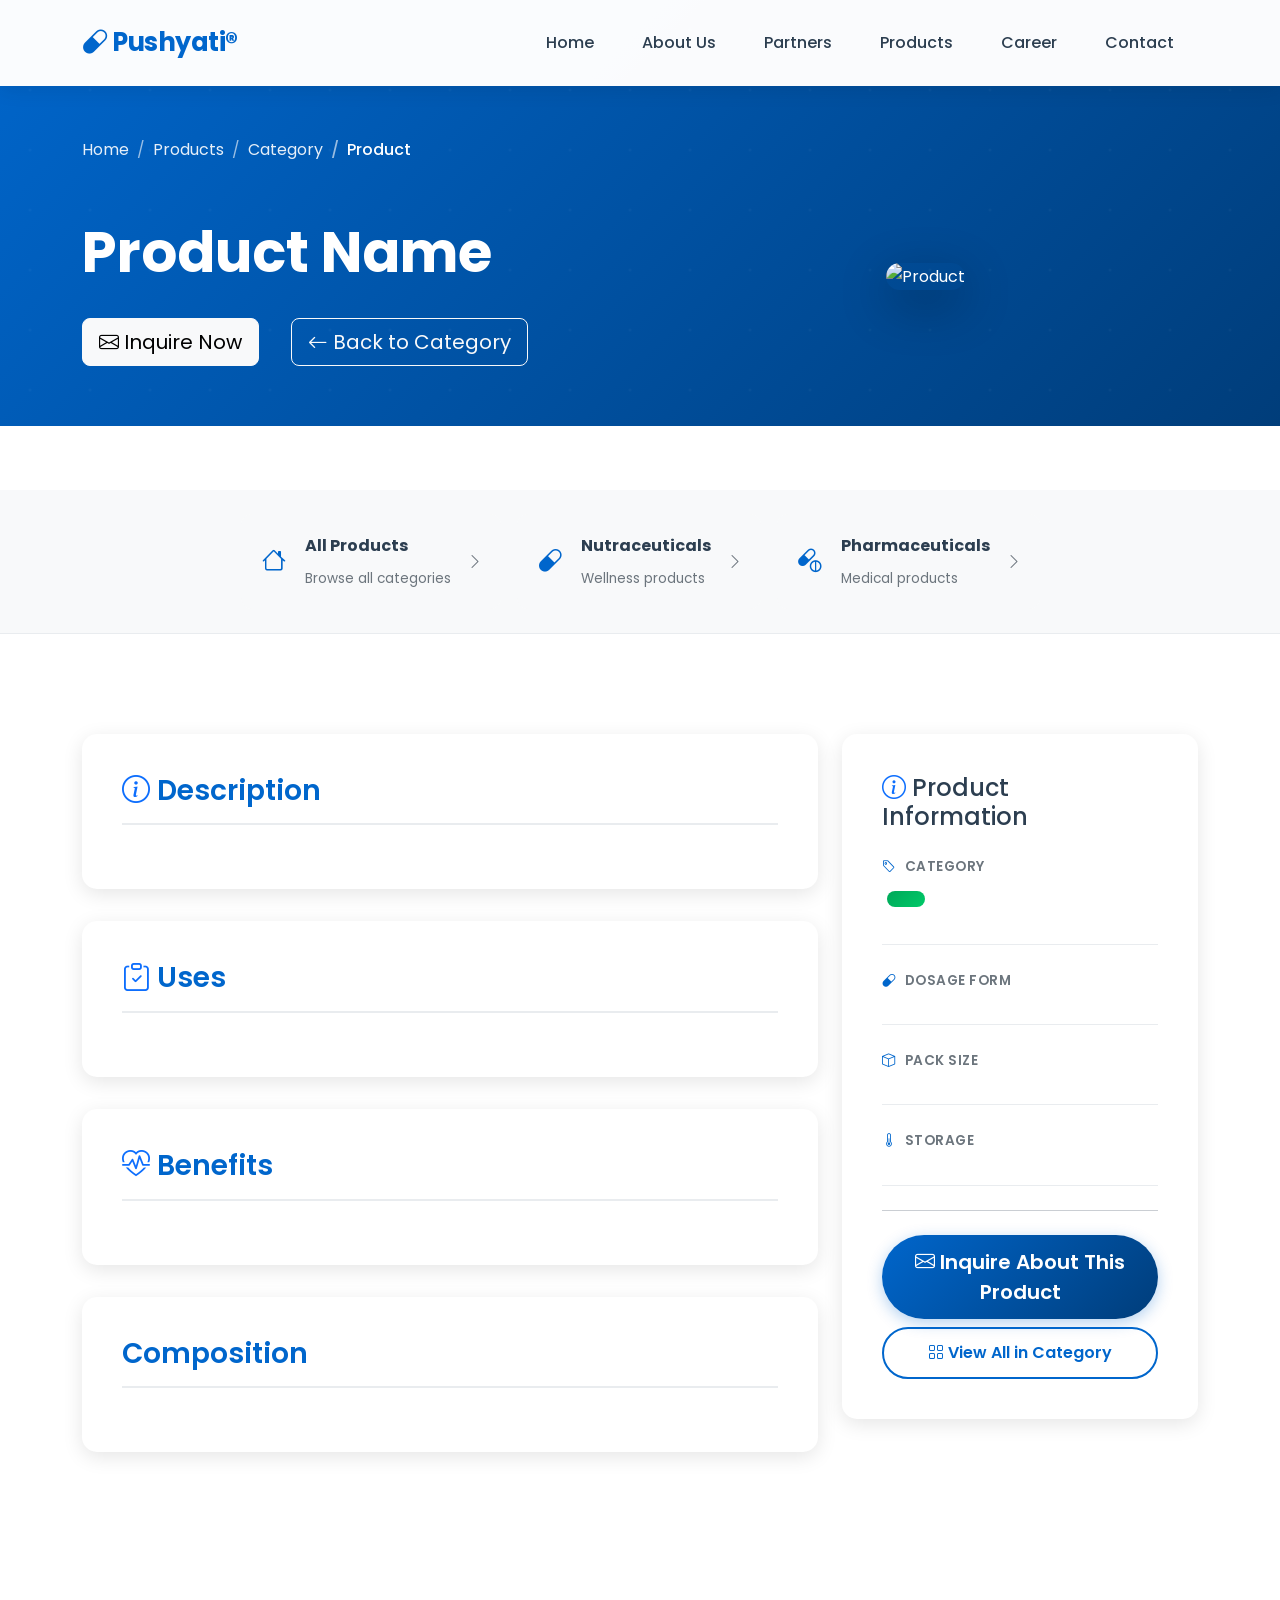
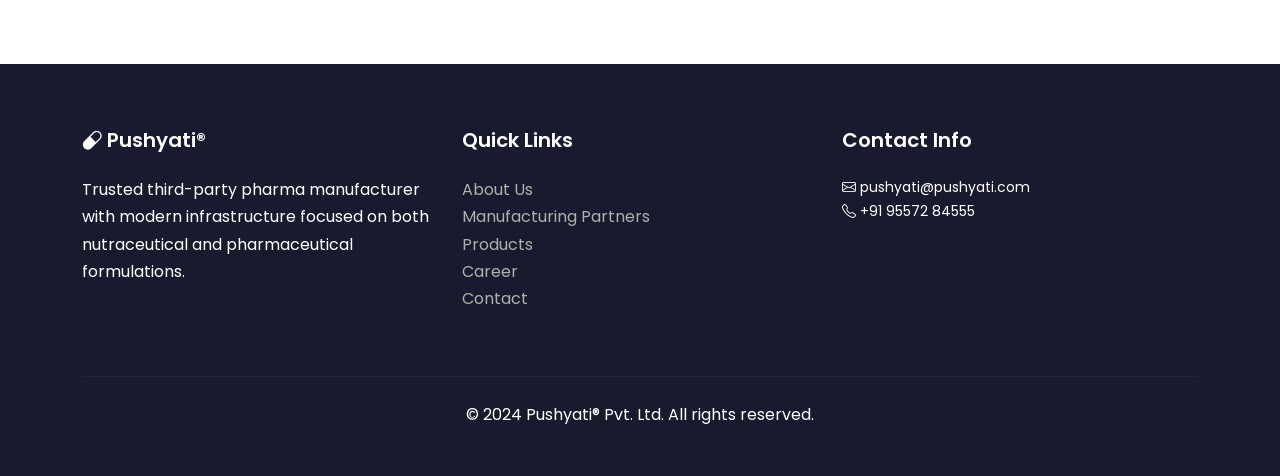
==== commit db58eb01: "Add JSON data management and improve product pages - Created separate products.json file for easy da" ====
--- a/product-detail.html
+++ b/product-detail.html
@@ -52,21 +52,66 @@
             <nav aria-label="breadcrumb" class="breadcrumb-custom mb-4">
                 <ol class="breadcrumb">
                     <li class="breadcrumb-item"><a href="index.html">Home</a></li>
-                    <li class="breadcrumb-item"><a href="products.html">Products</a></li>
+                    <li class="breadcrumb-item"><a href="products.html" id="breadcrumb-products-link">Products</a></li>
+                    <li class="breadcrumb-item"><a href="#" id="breadcrumb-category-link">Category</a></li>
                     <li class="breadcrumb-item active" id="breadcrumb-category">Product</li>
                 </ol>
             </nav>
             <div class="row align-items-center">
                 <div class="col-lg-6">
-                    <h1 class="display-4 fw-bold mb-3" id="product-name">Product Name</h1>
-                    <p class="lead" id="product-category-badge"></p>
+                    <div class="product-hero-content">
+                        <h1 class="display-4 fw-bold mb-3" id="product-name">Product Name</h1>
+                        <div class="mb-4" id="product-category-badge"></div>
+                        <div class="product-quick-actions">
+                            <a href="contact.html" class="btn btn-light btn-lg me-3">
+                                <i class="bi bi-envelope"></i> Inquire Now
+                            </a>
+                            <a href="#" id="back-to-category-btn" class="btn btn-outline-light btn-lg">
+                                <i class="bi bi-arrow-left"></i> Back to Category
+                            </a>
+                        </div>
+                    </div>
                 </div>
                 <div class="col-lg-6 text-center">
-                    <img id="product-main-image" src="https://images.unsplash.com/photo-1584308666744-24d5c474f2ae?w=600&h=400&fit=crop" alt="Product" class="product-detail-image">
+                    <div class="product-image-container">
+                        <img id="product-main-image" src="https://images.unsplash.com/photo-1584308666744-24d5c474f2ae?w=600&h=400&fit=crop" alt="Product" class="product-detail-image">
+                    </div>
                 </div>
             </div>
         </div>
     </div>
+
+    <!-- Quick Navigation Bar -->
+    <section class="section py-4" style="background: var(--light-bg); border-bottom: 1px solid var(--gray-light);">
+        <div class="container">
+            <div class="quick-nav-list" style="flex-direction: row; flex-wrap: wrap; justify-content: center; gap: 1rem;">
+                <a href="products.html" class="quick-nav-item" style="flex: 0 1 auto; min-width: 200px;">
+                    <i class="bi bi-house"></i>
+                    <div>
+                        <strong>All Products</strong>
+                        <small>Browse all categories</small>
+                    </div>
+                    <i class="bi bi-chevron-right"></i>
+                </a>
+                <a href="products.html?category=nutraceuticals" class="quick-nav-item" style="flex: 0 1 auto; min-width: 200px;">
+                    <i class="bi bi-capsule"></i>
+                    <div>
+                        <strong>Nutraceuticals</strong>
+                        <small>Wellness products</small>
+                    </div>
+                    <i class="bi bi-chevron-right"></i>
+                </a>
+                <a href="products.html?category=pharmaceuticals" class="quick-nav-item" style="flex: 0 1 auto; min-width: 200px;">
+                    <i class="bi bi-capsule-pill"></i>
+                    <div>
+                        <strong>Pharmaceuticals</strong>
+                        <small>Medical products</small>
+                    </div>
+                    <i class="bi bi-chevron-right"></i>
+                </a>
+            </div>
+        </div>
+    </section>
 
     <!-- Product Details -->
     <section class="section">
@@ -100,46 +145,47 @@
                 </div>
                 
                 <div class="col-lg-4">
-                    <!-- Product Info Card -->
-                    <div class="detail-section">
-                        <h4 class="mb-4">Product Information</h4>
-                        <div class="mb-3">
-                            <strong>Category:</strong><br>
-                            <span id="product-category-info" class="badge-custom"></span>
-                        </div>
-                        <div class="mb-3">
-                            <strong>Dosage Form:</strong><br>
-                            <span id="product-dosage"></span>
-                        </div>
-                        <div class="mb-3">
-                            <strong>Pack Size:</strong><br>
-                            <span id="product-pack"></span>
-                        </div>
-                        <div class="mb-3">
-                            <strong>Storage:</strong><br>
-                            <span id="product-storage"></span>
-                        </div>
-                        <hr>
-                        <div class="text-center">
-                            <a href="contact.html" class="btn btn-primary w-100">
-                                <i class="bi bi-envelope"></i> Inquire About This Product
-                            </a>
-                        </div>
-                    </div>
-                    
-                    <!-- Related Products -->
-                    <div class="detail-section">
-                        <h4 class="mb-4">Related Products</h4>
-                        <div class="list-group">
-                            <a href="products.html" class="list-group-item list-group-item-action">
-                                <i class="bi bi-arrow-right"></i> View All Products
-                            </a>
-                            <a href="products.html?category=nutraceuticals" class="list-group-item list-group-item-action">
-                                <i class="bi bi-capsule"></i> Nutraceuticals
-                            </a>
-                            <a href="products.html?category=pharmaceuticals" class="list-group-item list-group-item-action">
-                                <i class="bi bi-capsule-pill"></i> Pharmaceuticals
-                            </a>
+                    <div class="sidebar-wrapper">
+                        <!-- Product Info Card -->
+                        <div class="detail-section sticky-sidebar">
+                            <h4 class="mb-4">
+                                <i class="bi bi-info-circle text-primary"></i> Product Information
+                            </h4>
+                            <div class="product-info-item">
+                                <div class="info-label">
+                                    <i class="bi bi-tag"></i> Category
+                                </div>
+                                <div class="info-value">
+                                    <span id="product-category-info" class="badge-custom"></span>
+                                </div>
+                            </div>
+                            <div class="product-info-item">
+                                <div class="info-label">
+                                    <i class="bi bi-capsule"></i> Dosage Form
+                                </div>
+                                <div class="info-value" id="product-dosage"></div>
+                            </div>
+                            <div class="product-info-item">
+                                <div class="info-label">
+                                    <i class="bi bi-box"></i> Pack Size
+                                </div>
+                                <div class="info-value" id="product-pack"></div>
+                            </div>
+                            <div class="product-info-item">
+                                <div class="info-label">
+                                    <i class="bi bi-thermometer-half"></i> Storage
+                                </div>
+                                <div class="info-value" id="product-storage"></div>
+                            </div>
+                            <hr class="my-4">
+                            <div class="d-grid gap-2">
+                                <a href="contact.html" class="btn btn-primary btn-lg">
+                                    <i class="bi bi-envelope"></i> Inquire About This Product
+                                </a>
+                                <a href="#" id="view-category-products" class="btn btn-outline-primary">
+                                    <i class="bi bi-grid"></i> View All in Category
+                                </a>
+                            </div>
                         </div>
                     </div>
                 </div>
@@ -184,32 +230,87 @@
 
     <script src="https://cdn.jsdelivr.net/npm/bootstrap@5.3.2/dist/js/bootstrap.bundle.min.js"></script>
     <script>
-        // Product database
-        const products = {
-            'rebavit-cap': {
-                name: 'Rebavit Cap',
-                category: 'General Wellness & Immunity',
-                image: 'https://images.unsplash.com/photo-1584308666744-24d5c474f2ae?w=600&h=400&fit=crop',
-                description: 'Rebavit Cap is a comprehensive nutritional supplement designed to support general wellness and boost immunity.',
-                descriptionDetail: 'This advanced formulation combines essential vitamins, minerals, and immune-boosting ingredients to help maintain optimal health and strengthen the body\'s natural defense mechanisms.',
-                uses: [
-                    'Supports immune system function',
-                    'Provides essential vitamins and minerals',
-                    'Helps maintain overall wellness',
-                    'Supports energy levels and vitality'
-                ],
-                benefits: [
-                    'Enhanced immune response',
-                    'Improved energy levels',
-                    'Better overall health maintenance',
-                    'Protection against nutritional deficiencies'
-                ],
-                composition: 'Contains Vitamin C, Vitamin D, Zinc, and other essential micronutrients in optimal ratios.',
-                dosage: 'Capsules',
-                pack: '10x10 Strips',
-                storage: 'Store in a cool, dry place below 30°C'
-            },
-            'rebavit-syp': {
+        // Global variables
+        let productsData = null;
+        let products = {};
+        
+        // Load product data from JSON file
+        async function loadProductData() {
+            // Try fetch first (works on real web servers - http/https)
+            try {
+                const response = await fetch('data/products.json');
+                if (response.ok) {
+                    productsData = await response.json();
+                    
+                    // Convert products array to object with id as key for easy lookup
+                    productsData.products.forEach(product => {
+                        products[product.id] = {
+                            name: product.name,
+                            category: product.subcategory,
+                            image: product.image,
+                            description: product.details.descriptionDetail,
+                            descriptionDetail: product.details.descriptionDetail,
+                            uses: product.details.uses,
+                            benefits: product.details.benefits,
+                            composition: product.details.composition,
+                            dosage: product.details.dosage,
+                            pack: product.details.pack,
+                            storage: product.details.storage
+                        };
+                    });
+                    
+                    initializeProductPage();
+                    return;
+                }
+            } catch (error) {
+                console.warn('Fetch failed, trying XMLHttpRequest:', error);
+            }
+            
+            // Fallback: Use XMLHttpRequest (works with file:// protocol for local development)
+            const xhr = new XMLHttpRequest();
+            xhr.open('GET', 'data/products.json', true);
+            xhr.onreadystatechange = function() {
+                if (xhr.readyState === 4) {
+                    if (xhr.status === 200 || xhr.status === 0) { // 0 for file:// protocol
+                        try {
+                            productsData = JSON.parse(xhr.responseText);
+                            
+                            // Convert products array to object with id as key for easy lookup
+                            productsData.products.forEach(product => {
+                                products[product.id] = {
+                                    name: product.name,
+                                    category: product.subcategory,
+                                    image: product.image,
+                                    description: product.details.descriptionDetail,
+                                    descriptionDetail: product.details.descriptionDetail,
+                                    uses: product.details.uses,
+                                    benefits: product.details.benefits,
+                                    composition: product.details.composition,
+                                    dosage: product.details.dosage,
+                                    pack: product.details.pack,
+                                    storage: product.details.storage
+                                };
+                            });
+                            
+                            initializeProductPage();
+                        } catch (parseError) {
+                            console.error('Error parsing JSON:', parseError);
+                            document.getElementById('product-name').textContent = 'Error Loading Product';
+                        }
+                    } else {
+                        console.error('Failed to load JSON file. Status:', xhr.status);
+                        document.getElementById('product-name').textContent = 'Product Not Found';
+                    }
+                }
+            };
+            xhr.onerror = function() {
+                console.error('Network error loading JSON file');
+                document.getElementById('product-name').textContent = 'Error Loading Product';
+            };
+            xhr.send(null);
+        }
+        
+        function initializeProductPage() {
                 name: 'Rebavit Syp',
                 category: 'General Wellness & Immunity / Pediatric Nutrition',
                 image: 'https://images.unsplash.com/photo-1550572017-edd951b55104?w=600&h=400&fit=crop',
@@ -942,71 +1043,92 @@
                 ],
                 composition: 'Contains specialized gynecological health support ingredients.',
                 dosage: 'Tablets',
-                pack: '10x10 Strips',
-                storage: 'Store in a cool, dry place below 30°C'
-            },
-            'lanozen': {
-                name: 'Lanozen',
-                category: 'Pediatrics',
-                image: 'https://images.unsplash.com/photo-1559757148-5c350d0d3c56?w=600&h=400&fit=crop',
-                description: 'Pediatric liver and digestive support.',
-                descriptionDetail: 'This pediatric formulation supports liver function and digestive health in children.',
-                uses: [
-                    'Pediatric liver support',
-                    'Childhood digestive health',
-                    'Pediatric hepatoprotection',
-                    'Children\'s digestive aid'
-                ],
-                benefits: [
-                    'Improved liver function in children',
-                    'Better digestive health',
-                    'Safe for pediatric use',
-                    'Child-friendly formulation'
-                ],
-                composition: 'Contains pediatric-appropriate liver and digestive support ingredients.',
-                dosage: 'Syrup',
-                pack: '100ml / 200ml',
-                storage: 'Store in a cool, dry place. Refrigerate after opening.'
+            // Get product from URL
+            const urlParams = new URLSearchParams(window.location.search);
+            const productKey = urlParams.get('product');
+            const categoryParam = urlParams.get('category');
+            
+            // Find product in the loaded data
+            const productFromData = productsData.products.find(p => p.id === productKey);
+            if (!productFromData) {
+                console.error('Product not found:', productKey);
+                return;
             }
-        };
+            
+            const product = {
+                name: productFromData.name,
+                category: productFromData.subcategory,
+                image: productFromData.image,
+                description: productFromData.description,
+                descriptionDetail: productFromData.details.descriptionDetail,
+                uses: productFromData.details.uses,
+                benefits: productFromData.details.benefits,
+                composition: productFromData.details.composition,
+                dosage: productFromData.details.dosage,
+                pack: productFromData.details.pack,
+                storage: productFromData.details.storage
+            };
 
-        // Get product from URL
-        const urlParams = new URLSearchParams(window.location.search);
-        const productKey = urlParams.get('product');
-        const product = products[productKey] || products['rebavit-cap'];
+            // Determine category (nutraceuticals or pharmaceuticals)
+            let productCategory = 'nutraceuticals';
+            if (categoryParam) {
+                productCategory = categoryParam;
+            } else {
+                // Determine from product data
+                productCategory = productFromData.category;
+            }
 
-        // Populate product details
-        document.getElementById('product-name').textContent = product.name;
-        document.getElementById('product-main-image').src = product.image;
-        document.getElementById('product-main-image').alt = product.name;
-        document.getElementById('product-category-badge').innerHTML = `<span class="badge-custom">${product.category}</span>`;
-        document.getElementById('breadcrumb-category').textContent = product.category;
-        document.getElementById('product-description').textContent = product.description;
-        document.getElementById('product-description-detail').textContent = product.descriptionDetail;
-        document.getElementById('product-category-info').textContent = product.category;
-        document.getElementById('product-dosage').textContent = product.dosage;
-        document.getElementById('product-pack').textContent = product.pack;
-        document.getElementById('product-storage').textContent = product.storage;
-        document.getElementById('product-composition').textContent = product.composition;
+            // Populate product details
+            document.getElementById('product-name').textContent = product.name;
+            document.getElementById('product-main-image').src = product.image;
+            document.getElementById('product-main-image').alt = product.name;
+            document.getElementById('product-category-badge').innerHTML = `<span class="badge-custom">${product.category}</span>`;
+            document.getElementById('breadcrumb-category').textContent = product.name;
+            
+            // Update breadcrumb category link
+            const categoryName = productCategory === 'nutraceuticals' ? 'Nutraceuticals' : 'Pharmaceuticals';
+            const breadcrumbCategoryLink = document.getElementById('breadcrumb-category-link');
+            breadcrumbCategoryLink.textContent = categoryName;
+            breadcrumbCategoryLink.href = `products.html?category=${productCategory}`;
+            
+            // Update back button
+            const backToCategoryBtn = document.getElementById('back-to-category-btn');
+            backToCategoryBtn.href = `products.html?category=${productCategory}`;
+            
+            // Update view category products link
+            const viewCategoryProducts = document.getElementById('view-category-products');
+            viewCategoryProducts.href = `products.html?category=${productCategory}`;
+            
+            document.getElementById('product-description').textContent = product.description;
+            document.getElementById('product-description-detail').textContent = product.descriptionDetail;
+            document.getElementById('product-category-info').textContent = product.category;
+            document.getElementById('product-dosage').textContent = product.dosage;
+            document.getElementById('product-pack').textContent = product.pack;
+            document.getElementById('product-storage').textContent = product.storage;
+            document.getElementById('product-composition').textContent = product.composition;
 
-        // Populate uses
-        const usesList = document.getElementById('product-uses');
-        product.uses.forEach(use => {
-            const li = document.createElement('li');
-            li.textContent = use;
-            usesList.appendChild(li);
-        });
+            // Populate uses
+            const usesList = document.getElementById('product-uses');
+            product.uses.forEach(use => {
+                const li = document.createElement('li');
+                li.textContent = use;
+                usesList.appendChild(li);
+            });
 
-        // Populate benefits
-        const benefitsList = document.getElementById('product-benefits');
-        product.benefits.forEach(benefit => {
-            const li = document.createElement('li');
-            li.textContent = benefit;
-            benefitsList.appendChild(li);
-        });
+            // Populate benefits
+            const benefitsList = document.getElementById('product-benefits');
+            product.benefits.forEach(benefit => {
+                const li = document.createElement('li');
+                li.textContent = benefit;
+                benefitsList.appendChild(li);
+            });
 
-        // Update page title
-        document.title = `${product.name} - Pushyati®`;
+            // Update page title
+            document.title = `${product.name} - Pushyati®`;
+        }
+        
+        // Initialize on page load
+        loadProductData();
     </script>
 </body>
 </html>
--- a/css/style.css
+++ b/css/style.css
@@ -1257,12 +1257,28 @@
 }
 
 .breadcrumb-custom a {
-    color: var(--primary-color);
+    color: rgba(255, 255, 255, 0.9);
     text-decoration: none;
+    transition: color 0.3s ease;
+}
+
+.breadcrumb-custom a:hover {
+    color: rgba(255, 255, 255, 1);
+    text-decoration: underline;
+}
+
+.breadcrumb-custom .breadcrumb-item {
+    color: rgba(255, 255, 255, 0.9);
 }
 
 .breadcrumb-custom .active {
-    color: var(--text-light);
+    color: rgba(255, 255, 255, 1);
+    font-weight: 500;
+}
+
+.breadcrumb-custom .breadcrumb-item + .breadcrumb-item::before {
+    color: rgba(255, 255, 255, 0.6);
+    content: "/";
 }
 
 /* Page Header */
@@ -1351,6 +1367,203 @@
     animation: fadeInUp 0.6s ease-out;
 }
 
+/* Enhanced Product Detail Page Styles */
+.product-hero-content {
+    color: white;
+}
+
+.product-quick-actions {
+    display: flex;
+    flex-wrap: wrap;
+    gap: 1rem;
+    margin-top: 2rem;
+}
+
+.product-image-container {
+    position: relative;
+    animation: fadeInUp 0.8s ease-out;
+}
+
+.product-info-item {
+    margin-bottom: 1.5rem;
+    padding-bottom: 1.5rem;
+    border-bottom: 1px solid var(--gray-light);
+}
+
+.product-info-item:last-child {
+    border-bottom: none;
+    margin-bottom: 0;
+    padding-bottom: 0;
+}
+
+.info-label {
+    font-size: 0.85rem;
+    color: var(--text-light);
+    text-transform: uppercase;
+    letter-spacing: 0.5px;
+    font-weight: 600;
+    margin-bottom: 0.5rem;
+    display: flex;
+    align-items: center;
+    gap: 0.5rem;
+}
+
+.info-label i {
+    color: var(--primary-color);
+}
+
+.info-value {
+    font-size: 1rem;
+    color: var(--text-dark);
+    font-weight: 500;
+}
+
+.sidebar-wrapper {
+    display: flex;
+    flex-direction: column;
+    gap: 2rem;
+}
+
+.sticky-sidebar {
+    position: sticky;
+    top: 100px;
+    z-index: 10;
+}
+
+.quick-nav-section {
+    position: relative;
+    z-index: 5;
+    display: block !important;
+    visibility: visible !important;
+    opacity: 1 !important;
+    margin-top: 0;
+    overflow: visible;
+}
+
+.quick-nav-section h4 {
+    color: var(--primary-color);
+    font-weight: 600;
+    margin-bottom: 1.5rem;
+    display: flex;
+    align-items: center;
+    gap: 0.5rem;
+}
+
+.quick-nav-section h4 i {
+    font-size: 1.2rem;
+}
+
+.quick-nav-list {
+    display: flex;
+    flex-direction: column;
+    gap: 0.75rem;
+}
+
+/* Horizontal quick nav layout (for product detail page) */
+.quick-nav-list[style*="flex-direction: row"] {
+    flex-direction: row !important;
+}
+
+.quick-nav-list[style*="flex-direction: row"] .quick-nav-item {
+    flex: 1;
+    min-width: 200px;
+    max-width: 300px;
+}
+
+.quick-nav-item {
+    display: flex;
+    align-items: center;
+    gap: 1rem;
+    padding: 1rem;
+    background: var(--light-bg);
+    border-radius: 12px;
+    text-decoration: none;
+    color: inherit;
+    transition: all 0.3s;
+    border: 2px solid transparent;
+}
+
+.quick-nav-item:hover {
+    background: white;
+    border-color: var(--primary-color);
+    transform: translateY(-3px);
+    text-decoration: none;
+    color: inherit;
+    box-shadow: 0 6px 20px rgba(0,102,204,0.15);
+}
+
+.quick-nav-list[style*="flex-direction: row"] .quick-nav-item:hover {
+    transform: translateY(-3px) scale(1.02);
+}
+
+.quick-nav-item i:first-child {
+    font-size: 1.5rem;
+    color: var(--primary-color);
+    width: 30px;
+    text-align: center;
+}
+
+.quick-nav-item > div {
+    flex: 1;
+}
+
+.quick-nav-item strong {
+    display: block;
+    color: var(--text-dark);
+    margin-bottom: 0.25rem;
+}
+
+.quick-nav-item small {
+    color: var(--text-light);
+    font-size: 0.85rem;
+}
+
+.quick-nav-item i:last-child {
+    color: var(--text-light);
+    transition: transform 0.3s;
+}
+
+.quick-nav-item:hover i:last-child {
+    transform: translateX(5px);
+    color: var(--primary-color);
+}
+
+/* Responsive improvements */
+@media (max-width: 992px) {
+    .sticky-sidebar {
+        position: relative;
+        top: 0;
+    }
+    
+    .sidebar-wrapper {
+        gap: 1.5rem;
+    }
+    
+    .quick-nav-section {
+        display: block !important;
+        visibility: visible !important;
+        opacity: 1 !important;
+    }
+    
+    .product-quick-actions {
+        flex-direction: column;
+    }
+    
+    .product-quick-actions .btn {
+        width: 100%;
+    }
+    
+    /* Horizontal quick nav responsive */
+    .quick-nav-list[style*="flex-direction: row"] {
+        flex-direction: column !important;
+    }
+    
+    .quick-nav-list[style*="flex-direction: row"] .quick-nav-item {
+        max-width: 100%;
+        width: 100%;
+    }
+}
+
 /* Industrial Accents */
 .industrial-accent {
     background: repeating-linear-gradient(
